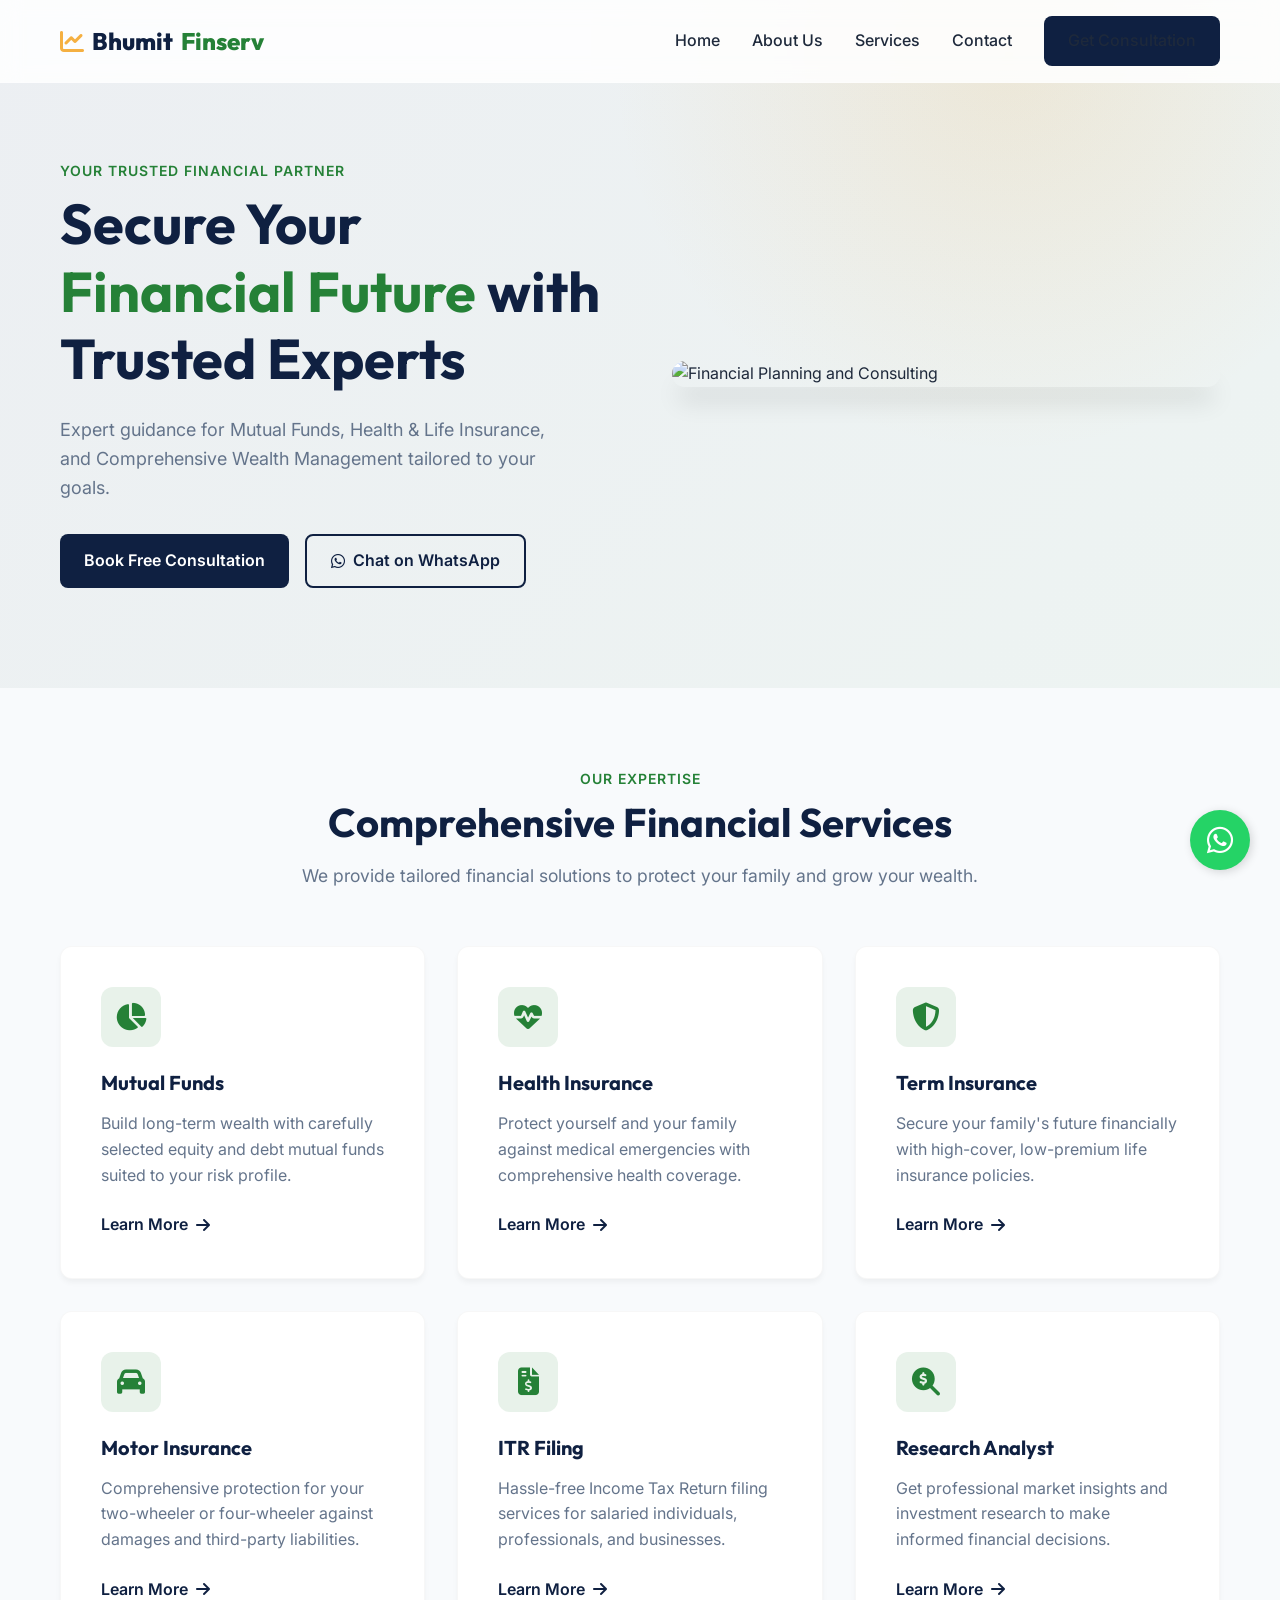
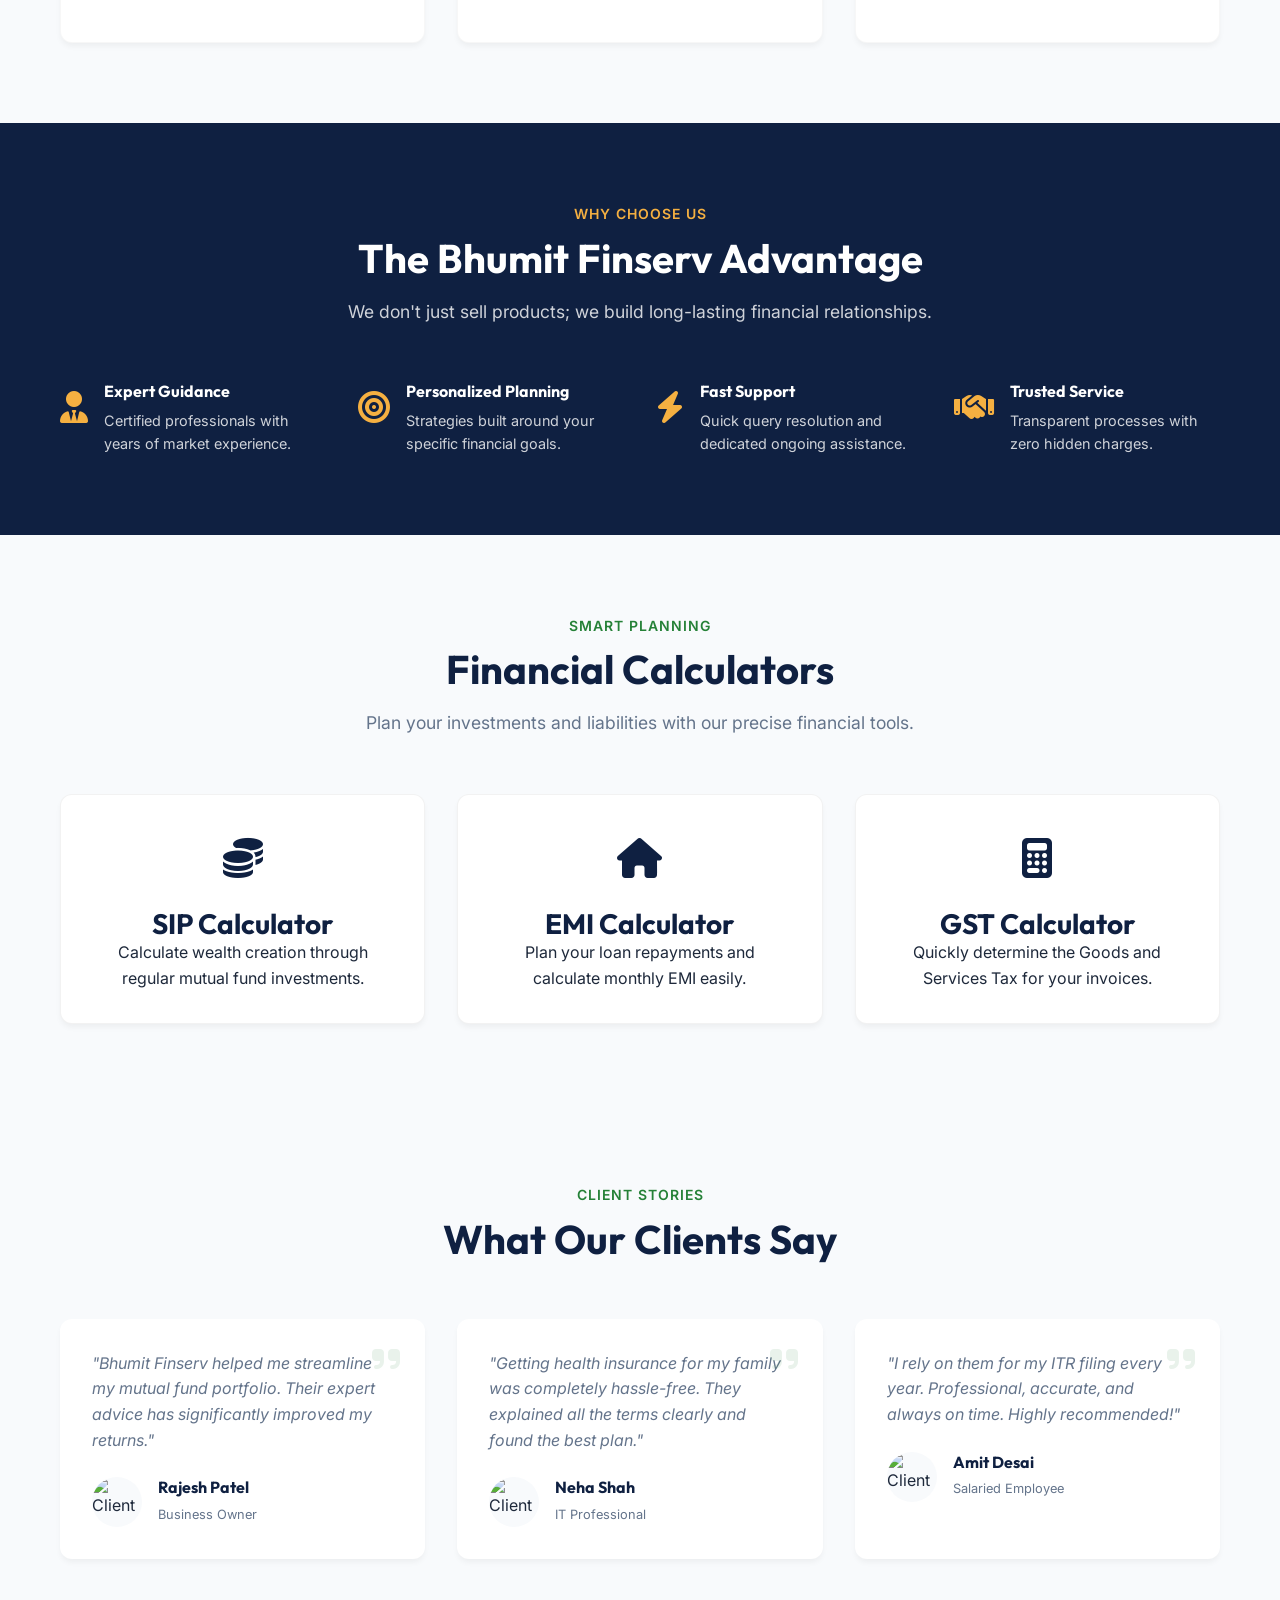
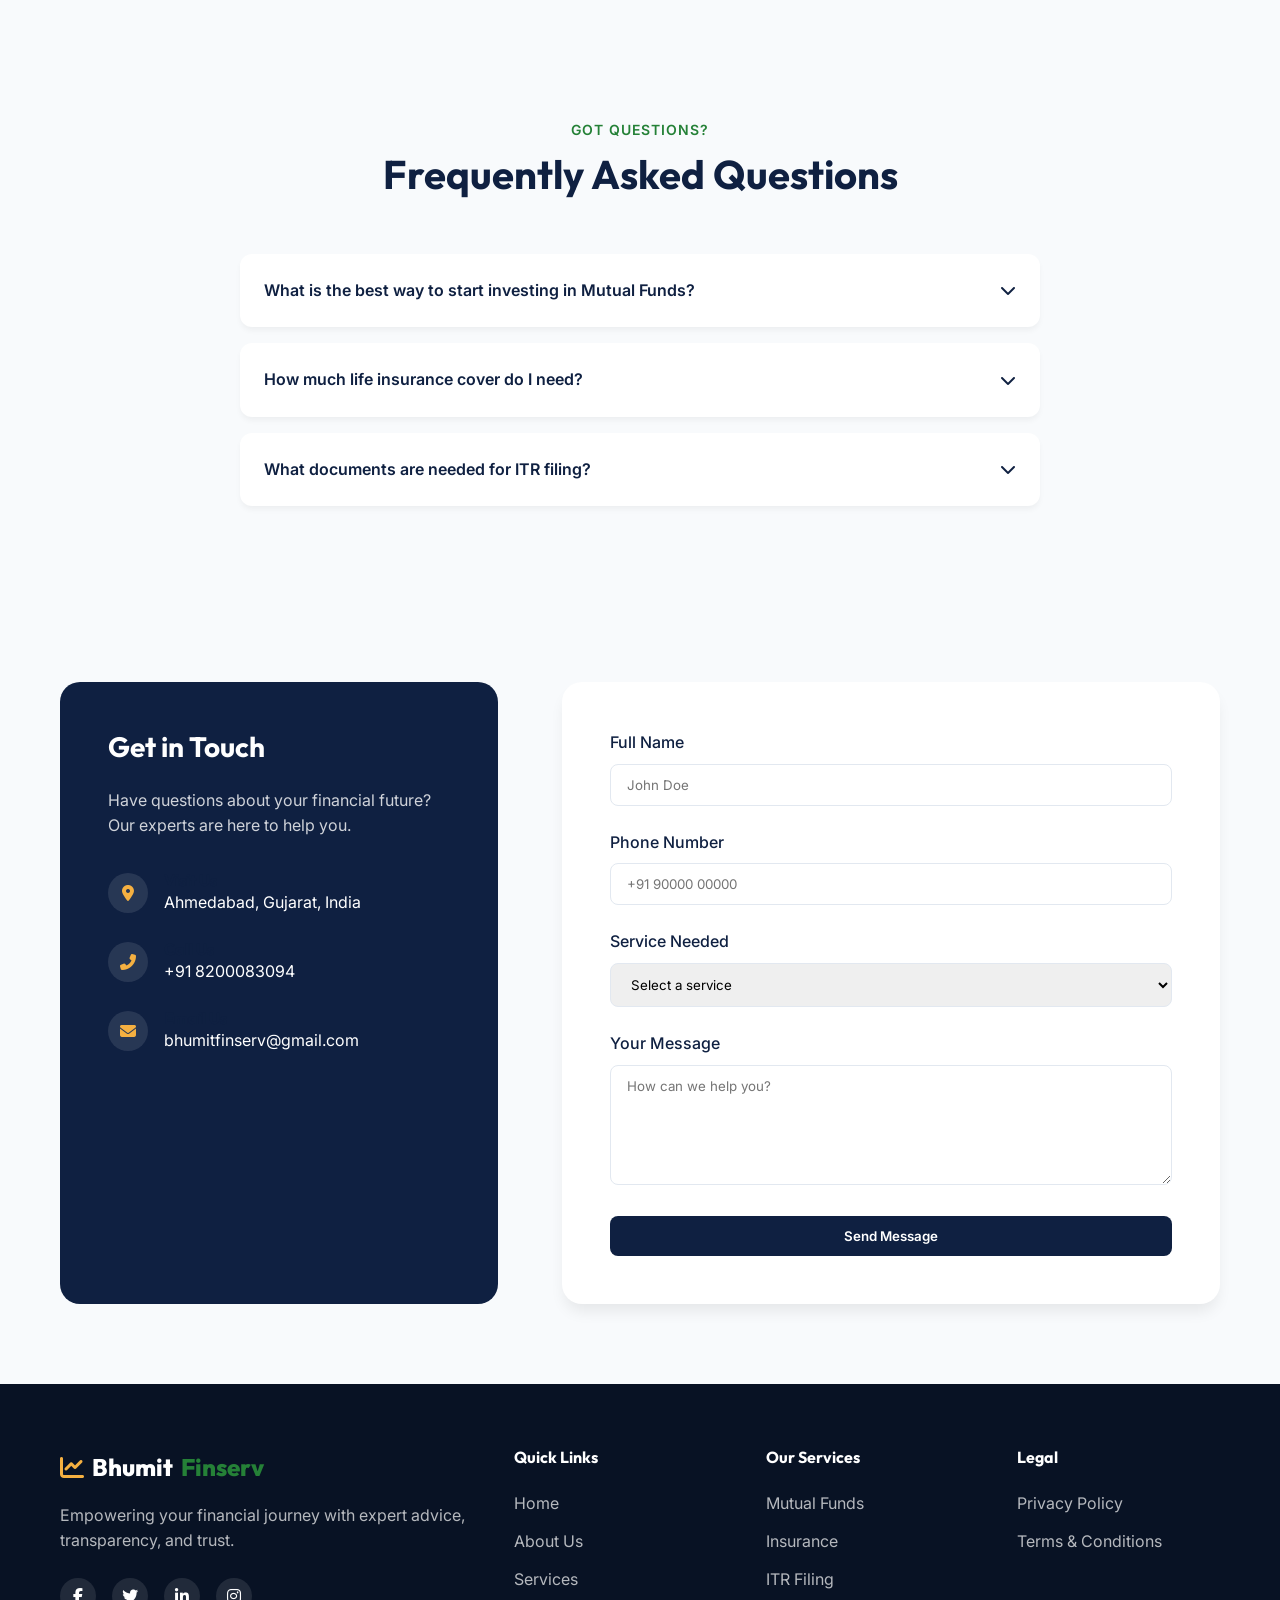
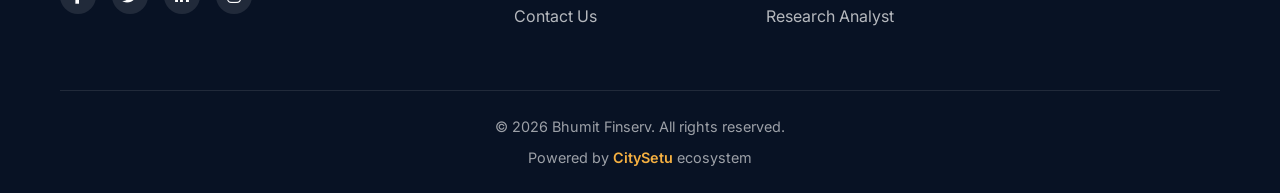
==== index.html @ f6f457c7 "Initial commit for Bhumit Finserv frontend" ====
<!DOCTYPE html>
<html lang="en">
<head>
    <meta charset="UTF-8">
    <meta name="viewport" content="width=device-width, initial-scale=1.0">
    <title>Bhumit Finserv | Trusted Financial Planning & Insurance Services</title>
    <meta name="description" content="Bhumit Finserv offers expert financial services including Mutual Funds, Health Insurance, Term Insurance, and ITR filing in Ahmedabad. Secure your financial future today.">
    <meta name="keywords" content="Mutual Funds, Health Insurance, Term Insurance, Motor Insurance, ITR Filing, Research Analyst, Financial Advisor Ahmedabad">
    
    <!-- Open Graph Tags -->
    <meta property="og:title" content="Bhumit Finserv | Secure Your Financial Future">
    <meta property="og:description" content="Expert financial planning, mutual funds, insurance, and ITR filing services tailored to your needs.">
    <meta property="og:type" content="website">
    <meta property="og:url" content="https://bhumitfinserv.citysetu.in/">
    
    <!-- Canonical Tag -->
    <link rel="canonical" href="https://bhumitfinserv.citysetu.in/">

    <!-- Google Fonts -->
    <link rel="preconnect" href="https://fonts.googleapis.com">
    <link rel="preconnect" href="https://fonts.gstatic.com" crossorigin>
    <link href="https://fonts.googleapis.com/css2?family=Inter:wght@300;400;500;600;700&family=Outfit:wght@500;600;700;800&display=swap" rel="stylesheet">
    
    <!-- Font Awesome -->
    <link rel="stylesheet" href="https://cdnjs.cloudflare.com/ajax/libs/font-awesome/6.4.0/css/all.min.css">
    
    <!-- Custom CSS -->
    <link rel="stylesheet" href="css/style.css">

    <!-- Schema Markup -->
    <script type="application/ld+json">
    {
      "@context": "https://schema.org",
      "@type": "FinancialService",
      "name": "Bhumit Finserv",
      "image": "https://bhumitfinserv.citysetu.in/images/logo.png",
      "url": "https://bhumitfinserv.citysetu.in",
      "telephone": "+918200083094",
      "address": {
        "@type": "PostalAddress",
        "addressLocality": "Ahmedabad",
        "addressRegion": "Gujarat",
        "addressCountry": "IN"
      },
      "sameAs": [
        "https://citysetu.in"
      ]
    }
    </script>
</head>
<body>

    <!-- Navbar -->
    <nav class="navbar">
        <div class="container">
            <a href="index.html" class="logo-text">
                <i class="fas fa-chart-line" style="color: var(--accent-gold);"></i>
                Bhumit<span>Finserv</span>
            </a>
            <ul class="nav-links">
                <li><a href="index.html">Home</a></li>
                <li><a href="pages/about.html">About Us</a></li>
                <li><a href="pages/services.html">Services</a></li>
                <li><a href="pages/contact.html">Contact</a></li>
                <li><a href="#contact" class="btn btn-primary">Get Consultation</a></li>
            </ul>
            <button class="mobile-menu-btn" aria-label="Toggle menu">
                <i class="fas fa-bars"></i>
            </button>
        </div>
    </nav>

    <!-- Hero Section -->
    <section class="hero">
        <div class="container hero-content">
            <div class="hero-text fade-in-up">
                <span class="section-subtitle">Your Trusted Financial Partner</span>
                <h1>Secure Your <span>Financial Future</span> with Trusted Experts</h1>
                <p>Expert guidance for Mutual Funds, Health & Life Insurance, and Comprehensive Wealth Management tailored to your goals.</p>
                <div class="hero-btns">
                    <a href="#contact" class="btn btn-primary">Book Free Consultation</a>
                    <a href="https://wa.me/918200083094" class="btn btn-outline" target="_blank">
                        <i class="fab fa-whatsapp mr-2" style="margin-right: 8px;"></i> Chat on WhatsApp
                    </a>
                </div>
            </div>
            <div class="hero-image fade-in-up" style="transition-delay: 0.2s;">
                <!-- Placeholder for Hero Image, you can replace with actual generated graphic -->
                <img src="https://images.unsplash.com/photo-1556761175-5973dc0f32e7?ixlib=rb-4.0.3&auto=format&fit=crop&w=1632&q=80" alt="Financial Planning and Consulting" loading="lazy">
            </div>
        </div>
    </section>

    <!-- Services Section -->
    <section id="services" class="bg-light">
        <div class="container">
            <div class="section-header fade-in-up">
                <span class="section-subtitle">Our Expertise</span>
                <h2>Comprehensive Financial Services</h2>
                <p>We provide tailored financial solutions to protect your family and grow your wealth.</p>
            </div>
            <div class="grid">
                <!-- Mutual Funds -->
                <div class="service-card fade-in-up">
                    <div class="service-icon"><i class="fas fa-chart-pie"></i></div>
                    <h3>Mutual Funds</h3>
                    <p>Build long-term wealth with carefully selected equity and debt mutual funds suited to your risk profile.</p>
                    <a href="pages/mutual-funds.html" class="service-link">Learn More <i class="fas fa-arrow-right"></i></a>
                </div>
                <!-- Health Insurance -->
                <div class="service-card fade-in-up" style="transition-delay: 0.1s;">
                    <div class="service-icon"><i class="fas fa-heartbeat"></i></div>
                    <h3>Health Insurance</h3>
                    <p>Protect yourself and your family against medical emergencies with comprehensive health coverage.</p>
                    <a href="pages/insurance.html" class="service-link">Learn More <i class="fas fa-arrow-right"></i></a>
                </div>
                <!-- Term Insurance -->
                <div class="service-card fade-in-up" style="transition-delay: 0.2s;">
                    <div class="service-icon"><i class="fas fa-shield-alt"></i></div>
                    <h3>Term Insurance</h3>
                    <p>Secure your family's future financially with high-cover, low-premium life insurance policies.</p>
                    <a href="pages/insurance.html" class="service-link">Learn More <i class="fas fa-arrow-right"></i></a>
                </div>
                <!-- Motor Insurance -->
                <div class="service-card fade-in-up">
                    <div class="service-icon"><i class="fas fa-car"></i></div>
                    <h3>Motor Insurance</h3>
                    <p>Comprehensive protection for your two-wheeler or four-wheeler against damages and third-party liabilities.</p>
                    <a href="pages/insurance.html" class="service-link">Learn More <i class="fas fa-arrow-right"></i></a>
                </div>
                <!-- ITR Filing -->
                <div class="service-card fade-in-up" style="transition-delay: 0.1s;">
                    <div class="service-icon"><i class="fas fa-file-invoice-dollar"></i></div>
                    <h3>ITR Filing</h3>
                    <p>Hassle-free Income Tax Return filing services for salaried individuals, professionals, and businesses.</p>
                    <a href="pages/itr-filing.html" class="service-link">Learn More <i class="fas fa-arrow-right"></i></a>
                </div>
                <!-- Research Analyst -->
                <div class="service-card fade-in-up" style="transition-delay: 0.2s;">
                    <div class="service-icon"><i class="fas fa-search-dollar"></i></div>
                    <h3>Research Analyst</h3>
                    <p>Get professional market insights and investment research to make informed financial decisions.</p>
                    <a href="pages/research-analyst.html" class="service-link">Learn More <i class="fas fa-arrow-right"></i></a>
                </div>
            </div>
        </div>
    </section>

    <!-- Why Choose Us -->
    <section class="features-section">
        <div class="container">
            <div class="section-header fade-in-up text-center">
                <span class="section-subtitle">Why Choose Us</span>
                <h2>The Bhumit Finserv Advantage</h2>
                <p>We don't just sell products; we build long-lasting financial relationships.</p>
            </div>
            <div class="feature-grid mt-4">
                <div class="feature-item fade-in-up">
                    <div class="feature-icon"><i class="fas fa-user-tie"></i></div>
                    <div class="feature-text">
                        <h4>Expert Guidance</h4>
                        <p>Certified professionals with years of market experience.</p>
                    </div>
                </div>
                <div class="feature-item fade-in-up" style="transition-delay: 0.1s;">
                    <div class="feature-icon"><i class="fas fa-bullseye"></i></div>
                    <div class="feature-text">
                        <h4>Personalized Planning</h4>
                        <p>Strategies built around your specific financial goals.</p>
                    </div>
                </div>
                <div class="feature-item fade-in-up" style="transition-delay: 0.2s;">
                    <div class="feature-icon"><i class="fas fa-bolt"></i></div>
                    <div class="feature-text">
                        <h4>Fast Support</h4>
                        <p>Quick query resolution and dedicated ongoing assistance.</p>
                    </div>
                </div>
                <div class="feature-item fade-in-up" style="transition-delay: 0.3s;">
                    <div class="feature-icon"><i class="fas fa-handshake"></i></div>
                    <div class="feature-text">
                        <h4>Trusted Service</h4>
                        <p>Transparent processes with zero hidden charges.</p>
                    </div>
                </div>
            </div>
        </div>
    </section>

    <!-- Financial Tools -->
    <section id="tools">
        <div class="container">
            <div class="section-header fade-in-up">
                <span class="section-subtitle">Smart Planning</span>
                <h2>Financial Calculators</h2>
                <p>Plan your investments and liabilities with our precise financial tools.</p>
            </div>
            <div class="grid">
                <a href="https://citysetu.in/sip-calculator.html" target="_blank" class="tools-card fade-in-up">
                    <div class="tools-icon"><i class="fas fa-coins"></i></div>
                    <h3>SIP Calculator</h3>
                    <p class="text-muted">Calculate wealth creation through regular mutual fund investments.</p>
                </a>
                <a href="https://citysetu.in/emi-calculator.html" target="_blank" class="tools-card fade-in-up" style="transition-delay: 0.1s;">
                    <div class="tools-icon"><i class="fas fa-home"></i></div>
                    <h3>EMI Calculator</h3>
                    <p class="text-muted">Plan your loan repayments and calculate monthly EMI easily.</p>
                </a>
                <a href="https://citysetu.in/gst-calculator.html" target="_blank" class="tools-card fade-in-up" style="transition-delay: 0.2s;">
                    <div class="tools-icon"><i class="fas fa-calculator"></i></div>
                    <h3>GST Calculator</h3>
                    <p class="text-muted">Quickly determine the Goods and Services Tax for your invoices.</p>
                </a>
            </div>
        </div>
    </section>

    <!-- Testimonials -->
    <section class="bg-light">
        <div class="container">
            <div class="section-header fade-in-up">
                <span class="section-subtitle">Client Stories</span>
                <h2>What Our Clients Say</h2>
            </div>
            <div class="grid">
                <div class="testimonial-card fade-in-up">
                    <i class="fas fa-quote-right quote-icon"></i>
                    <p class="testimonial-text">"Bhumit Finserv helped me streamline my mutual fund portfolio. Their expert advice has significantly improved my returns."</p>
                    <div class="client-info">
                        <img src="https://ui-avatars.com/api/?name=Rajesh+Patel&background=0A2540&color=fff" alt="Client" class="client-img">
                        <div class="client-name">
                            <h4>Rajesh Patel</h4>
                            <span>Business Owner</span>
                        </div>
                    </div>
                </div>
                <div class="testimonial-card fade-in-up" style="transition-delay: 0.1s;">
                    <i class="fas fa-quote-right quote-icon"></i>
                    <p class="testimonial-text">"Getting health insurance for my family was completely hassle-free. They explained all the terms clearly and found the best plan."</p>
                    <div class="client-info">
                        <img src="https://ui-avatars.com/api/?name=Neha+Shah&background=2E8540&color=fff" alt="Client" class="client-img">
                        <div class="client-name">
                            <h4>Neha Shah</h4>
                            <span>IT Professional</span>
                        </div>
                    </div>
                </div>
                <div class="testimonial-card fade-in-up" style="transition-delay: 0.2s;">
                    <i class="fas fa-quote-right quote-icon"></i>
                    <p class="testimonial-text">"I rely on them for my ITR filing every year. Professional, accurate, and always on time. Highly recommended!"</p>
                    <div class="client-info">
                        <img src="https://ui-avatars.com/api/?name=Amit+Desai&background=F6AD55&color=fff" alt="Client" class="client-img">
                        <div class="client-name">
                            <h4>Amit Desai</h4>
                            <span>Salaried Employee</span>
                        </div>
                    </div>
                </div>
            </div>
        </div>
    </section>

    <!-- FAQ Section -->
    <section>
        <div class="container">
            <div class="section-header fade-in-up">
                <span class="section-subtitle">Got Questions?</span>
                <h2>Frequently Asked Questions</h2>
            </div>
            <div class="faq-container">
                <div class="faq-item fade-in-up">
                    <div class="faq-question">
                        What is the best way to start investing in Mutual Funds?
                        <i class="fas fa-chevron-down"></i>
                    </div>
                    <div class="faq-answer">
                        <p>The best way to start is through a Systematic Investment Plan (SIP). It allows you to invest small amounts regularly, building wealth over time while benefiting from rupee cost averaging.</p>
                    </div>
                </div>
                <div class="faq-item fade-in-up" style="transition-delay: 0.1s;">
                    <div class="faq-question">
                        How much life insurance cover do I need?
                        <i class="fas fa-chevron-down"></i>
                    </div>
                    <div class="faq-answer">
                        <p>A general rule of thumb is to have a term insurance cover that is 10 to 15 times your annual income, plus any outstanding debts or future major expenses like children's education.</p>
                    </div>
                </div>
                <div class="faq-item fade-in-up" style="transition-delay: 0.2s;">
                    <div class="faq-question">
                        What documents are needed for ITR filing?
                        <i class="fas fa-chevron-down"></i>
                    </div>
                    <div class="faq-answer">
                        <p>Typically, you need your PAN card, Aadhaar card, Form 16 (for salaried), bank statements, and investment proofs (for deductions under 80C, 80D, etc.).</p>
                    </div>
                </div>
            </div>
        </div>
    </section>

    <!-- Contact Form -->
    <section id="contact" class="bg-light">
        <div class="container">
            <div class="contact-grid">
                <div class="contact-info fade-in-up">
                    <h3>Get in Touch</h3>
                    <p>Have questions about your financial future? Our experts are here to help you.</p>
                    
                    <div class="info-item">
                        <div class="info-icon"><i class="fas fa-map-marker-alt"></i></div>
                        <div>
                            <h4>Visit Us</h4>
                            <span>Ahmedabad, Gujarat, India</span>
                        </div>
                    </div>
                    <div class="info-item">
                        <div class="info-icon"><i class="fas fa-phone-alt"></i></div>
                        <div>
                            <h4>Call Us</h4>
                            <span>+91 8200083094</span>
                        </div>
                    </div>
                    <div class="info-item">
                        <div class="info-icon"><i class="fas fa-envelope"></i></div>
                        <div>
                            <h4>Email Us</h4>
                            <span>bhumitfinserv@gmail.com</span>
                        </div>
                    </div>
                </div>
                <div class="contact-form fade-in-up" style="transition-delay: 0.2s;">
                    <form id="contactForm">
                        <div class="form-group">
                            <label for="name">Full Name</label>
                            <input type="text" id="name" class="form-control" required placeholder="John Doe">
                        </div>
                        <div class="form-group">
                            <label for="phone">Phone Number</label>
                            <input type="tel" id="phone" class="form-control" required placeholder="+91 90000 00000">
                        </div>
                        <div class="form-group">
                            <label for="service">Service Needed</label>
                            <select id="service" class="form-control" required>
                                <option value="" disabled selected>Select a service</option>
                                <option value="Mutual Funds">Mutual Funds</option>
                                <option value="Health Insurance">Health Insurance</option>
                                <option value="Term Insurance">Term Insurance</option>
                                <option value="ITR Filing">ITR Filing</option>
                                <option value="Other">Other</option>
                            </select>
                        </div>
                        <div class="form-group">
                            <label for="message">Your Message</label>
                            <textarea id="message" class="form-control" required placeholder="How can we help you?"></textarea>
                        </div>
                        <button type="submit" class="btn btn-primary" style="width: 100%;">Send Message</button>
                    </form>
                </div>
            </div>
        </div>
    </section>

    <!-- Footer -->
    <footer>
        <div class="container">
            <div class="footer-grid">
                <div class="footer-about">
                    <a href="index.html" class="logo-text" style="color: var(--bg-white);">
                        <i class="fas fa-chart-line" style="color: var(--accent-gold);"></i>
                        Bhumit<span>Finserv</span>
                    </a>
                    <p>Empowering your financial journey with expert advice, transparency, and trust.</p>
                    <div class="footer-social">
                        <a href="#"><i class="fab fa-facebook-f"></i></a>
                        <a href="#"><i class="fab fa-twitter"></i></a>
                        <a href="#"><i class="fab fa-linkedin-in"></i></a>
                        <a href="#"><i class="fab fa-instagram"></i></a>
                    </div>
                </div>
                <div class="footer-links">
                    <h4>Quick Links</h4>
                    <ul>
                        <li><a href="index.html">Home</a></li>
                        <li><a href="pages/about.html">About Us</a></li>
                        <li><a href="pages/services.html">Services</a></li>
                        <li><a href="pages/contact.html">Contact Us</a></li>
                    </ul>
                </div>
                <div class="footer-links">
                    <h4>Our Services</h4>
                    <ul>
                        <li><a href="pages/mutual-funds.html">Mutual Funds</a></li>
                        <li><a href="pages/insurance.html">Insurance</a></li>
                        <li><a href="pages/itr-filing.html">ITR Filing</a></li>
                        <li><a href="pages/research-analyst.html">Research Analyst</a></li>
                    </ul>
                </div>
                <div class="footer-links">
                    <h4>Legal</h4>
                    <ul>
                        <li><a href="pages/privacy-policy.html">Privacy Policy</a></li>
                        <li><a href="pages/terms-conditions.html">Terms & Conditions</a></li>
                    </ul>
                </div>
            </div>
            <div class="footer-bottom">
                <p>&copy; 2026 Bhumit Finserv. All rights reserved.</p>
                <p>Powered by <a href="https://citysetu.in" target="_blank" class="powered-by">CitySetu</a> ecosystem</p>
            </div>
        </div>
    </footer>

    <!-- WhatsApp Floating Button -->
    <a href="https://wa.me/918200083094" class="whatsapp-float" target="_blank" aria-label="Chat on WhatsApp">
        <i class="fab fa-whatsapp"></i>
    </a>

    <!-- Main JS -->
    <script src="js/main.js"></script>
</body>
</html>
---- css/style.css ----
:root {
  --primary-blue: #0f2041; /* Dark Blue */
  --secondary-blue: #1a365d;
  --accent-green: #258137; /* Green */
  --accent-green-hover: #1e6b2c;
  --accent-gold: #f5b041; /* Yellow/Gold */
  --accent-gold-hover: #d49839;
  --text-dark: #1e293b;
  --text-muted: #64748b;
  --bg-light: #f8fafc;
  --bg-white: #ffffff;
  --glass-bg: rgba(255, 255, 255, 0.85);
  --glass-border: rgba(255, 255, 255, 0.18);
  --shadow-sm: 0 4px 6px -1px rgba(0, 0, 0, 0.05);
  --shadow-md: 0 10px 15px -3px rgba(0, 0, 0, 0.08);
  --shadow-lg: 0 20px 25px -5px rgba(0, 0, 0, 0.1);
  --border-radius: 12px;
  --border-radius-lg: 20px;
  --transition: all 0.3s cubic-bezier(0.4, 0, 0.2, 1);
  --container-width: 1200px;
}

* {
  margin: 0;
  padding: 0;
  box-sizing: border-box;
}

body {
  font-family: 'Inter', sans-serif;
  color: var(--text-dark);
  background-color: var(--bg-light);
  line-height: 1.6;
  overflow-x: hidden;
}

a {
  text-decoration: none;
  color: inherit;
}

ul {
  list-style: none;
}

.container {
  max-width: var(--container-width);
  margin: 0 auto;
  padding: 0 20px;
}

/* Typography */
h1, h2, h3, h4, h5, h6 {
  font-family: 'Outfit', sans-serif;
  font-weight: 700;
  line-height: 1.2;
  color: var(--primary-blue);
}

h1 { font-size: 3.5rem; }
h2 { font-size: 2.5rem; margin-bottom: 1rem; }
h3 { font-size: 1.75rem; }

.section-subtitle {
  color: var(--accent-green);
  font-weight: 600;
  text-transform: uppercase;
  letter-spacing: 1px;
  font-size: 0.875rem;
  margin-bottom: 0.5rem;
  display: block;
}

.text-center { text-align: center; }
.mb-1 { margin-bottom: 1rem; }
.mb-2 { margin-bottom: 2rem; }
.mb-3 { margin-bottom: 3rem; }
.mb-4 { margin-bottom: 4rem; }

/* Buttons */
.btn {
  display: inline-flex;
  align-items: center;
  justify-content: center;
  padding: 0.75rem 1.5rem;
  border-radius: 8px;
  font-weight: 600;
  transition: var(--transition);
  cursor: pointer;
  border: none;
  font-family: 'Inter', sans-serif;
}

.btn-primary {
  background-color: var(--primary-blue);
  color: var(--bg-white);
}

.btn-primary:hover {
  background-color: var(--secondary-blue);
  transform: translateY(-2px);
  box-shadow: var(--shadow-md);
}

.btn-accent {
  background-color: var(--accent-gold);
  color: var(--text-dark);
}

.btn-accent:hover {
  background-color: var(--accent-gold-hover);
  transform: translateY(-2px);
  box-shadow: var(--shadow-md);
}

.btn-green {
  background-color: var(--accent-green);
  color: var(--bg-white);
}

.btn-green:hover {
  background-color: var(--accent-green-hover);
  transform: translateY(-2px);
  box-shadow: var(--shadow-md);
}

.btn-outline {
  background-color: transparent;
  border: 2px solid var(--primary-blue);
  color: var(--primary-blue);
}

.btn-outline:hover {
  background-color: var(--primary-blue);
  color: var(--bg-white);
}

/* Navbar */
.navbar {
  position: fixed;
  top: 0;
  left: 0;
  width: 100%;
  z-index: 1000;
  background: var(--glass-bg);
  backdrop-filter: blur(10px);
  -webkit-backdrop-filter: blur(10px);
  border-bottom: 1px solid var(--glass-border);
  transition: var(--transition);
  padding: 1rem 0;
}

.navbar.scrolled {
  padding: 0.75rem 0;
  box-shadow: var(--shadow-sm);
}

.navbar .container {
  display: flex;
  justify-content: space-between;
  align-items: center;
}

.logo-text {
  font-family: 'Outfit', sans-serif;
  font-size: 1.5rem;
  font-weight: 800;
  color: var(--primary-blue);
  display: flex;
  align-items: center;
  gap: 0.5rem;
}

.logo-text span {
  color: var(--accent-green);
}

.nav-links {
  display: flex;
  gap: 2rem;
  align-items: center;
}

.nav-links a {
  font-weight: 500;
  color: var(--text-dark);
  transition: var(--transition);
  position: relative;
}

.nav-links a:hover {
  color: var(--accent-green);
}

.nav-links a::after {
  content: '';
  position: absolute;
  bottom: -4px;
  left: 0;
  width: 0;
  height: 2px;
  background-color: var(--accent-green);
  transition: var(--transition);
}

.nav-links a:hover::after {
  width: 100%;
}

.mobile-menu-btn {
  display: none;
  background: none;
  border: none;
  font-size: 1.5rem;
  cursor: pointer;
  color: var(--primary-blue);
}

/* Hero Section */
.hero {
  padding: 160px 0 100px;
  background: linear-gradient(135deg, rgba(15, 32, 65, 0.05) 0%, rgba(37, 129, 55, 0.05) 100%);
  position: relative;
  overflow: hidden;
}

.hero::before {
  content: '';
  position: absolute;
  top: -50%;
  right: -10%;
  width: 800px;
  height: 800px;
  background: radial-gradient(circle, rgba(245, 176, 65, 0.15) 0%, rgba(255,255,255,0) 70%);
  border-radius: 50%;
  z-index: -1;
}

.hero-content {
  display: flex;
  align-items: center;
  gap: 4rem;
}

.hero-text {
  flex: 1;
}

.hero-text h1 {
  margin-bottom: 1.5rem;
  color: var(--primary-blue);
}

.hero-text h1 span {
  color: var(--accent-green);
}

.hero-text p {
  font-size: 1.125rem;
  color: var(--text-muted);
  margin-bottom: 2rem;
  max-width: 500px;
}

.hero-btns {
  display: flex;
  gap: 1rem;
}

.hero-image {
  flex: 1;
  position: relative;
}

.hero-image img {
  width: 100%;
  max-width: 600px;
  border-radius: var(--border-radius-lg);
  box-shadow: var(--shadow-lg);
  display: block;
}

/* Sections */
section {
  padding: 5rem 0;
}

.section-header {
  text-align: center;
  max-width: 700px;
  margin: 0 auto 3.5rem;
}

.section-header p {
  color: var(--text-muted);
  font-size: 1.1rem;
}

/* Cards Grid */
.grid {
  display: grid;
  grid-template-columns: repeat(auto-fit, minmax(300px, 1fr));
  gap: 2rem;
}

/* Service Cards */
.service-card {
  background: var(--bg-white);
  padding: 2.5rem;
  border-radius: var(--border-radius);
  box-shadow: var(--shadow-sm);
  transition: var(--transition);
  border: 1px solid rgba(0,0,0,0.03);
  position: relative;
  overflow: hidden;
  z-index: 1;
}

.service-card::before {
  content: '';
  position: absolute;
  top: 0;
  left: 0;
  width: 100%;
  height: 4px;
  background: linear-gradient(90deg, var(--primary-blue), var(--accent-green));
  transform: scaleX(0);
  transform-origin: left;
  transition: transform 0.4s ease;
  z-index: -1;
}

.service-card:hover {
  transform: translateY(-5px);
  box-shadow: var(--shadow-md);
}

.service-card:hover::before {
  transform: scaleX(1);
}

.service-icon {
  width: 60px;
  height: 60px;
  background: rgba(37, 129, 55, 0.1);
  color: var(--accent-green);
  border-radius: 12px;
  display: flex;
  align-items: center;
  justify-content: center;
  font-size: 1.75rem;
  margin-bottom: 1.5rem;
  transition: var(--transition);
}

.service-card:hover .service-icon {
  background: var(--accent-green);
  color: var(--bg-white);
}

.service-card h3 {
  margin-bottom: 1rem;
  font-size: 1.25rem;
}

.service-card p {
  color: var(--text-muted);
  margin-bottom: 1.5rem;
}

.service-link {
  color: var(--primary-blue);
  font-weight: 600;
  display: inline-flex;
  align-items: center;
  gap: 0.5rem;
}

.service-link i {
  transition: transform 0.3s ease;
}

.service-link:hover i {
  transform: translateX(5px);
}

/* Features/Why Us */
.features-section {
  background-color: var(--primary-blue);
  color: var(--bg-white);
}

.features-section .section-subtitle {
  color: var(--accent-gold);
}

.features-section h2 {
  color: var(--bg-white);
}

.features-section p {
  color: rgba(255,255,255,0.8);
}

.feature-grid {
  display: grid;
  grid-template-columns: repeat(auto-fit, minmax(250px, 1fr));
  gap: 2rem;
}

.feature-item {
  display: flex;
  align-items: flex-start;
  gap: 1rem;
}

.feature-icon {
  font-size: 2rem;
  color: var(--accent-gold);
}

.feature-text h4 {
  color: var(--bg-white);
  margin-bottom: 0.5rem;
}

.feature-text p {
  font-size: 0.9rem;
  margin-bottom: 0;
}

/* Financial Tools */
.tools-card {
  background: var(--bg-white);
  padding: 2rem;
  border-radius: var(--border-radius);
  text-align: center;
  box-shadow: var(--shadow-sm);
  transition: var(--transition);
  border: 1px solid rgba(0,0,0,0.05);
  display: flex;
  flex-direction: column;
  align-items: center;
}

.tools-card:hover {
  box-shadow: var(--shadow-md);
  border-color: var(--accent-green);
}

.tools-icon {
  font-size: 2.5rem;
  color: var(--primary-blue);
  margin-bottom: 1rem;
}

/* Testimonials */
.testimonial-card {
  background: var(--bg-white);
  padding: 2rem;
  border-radius: var(--border-radius);
  box-shadow: var(--shadow-sm);
  position: relative;
}

.quote-icon {
  position: absolute;
  top: 1.5rem;
  right: 1.5rem;
  font-size: 2rem;
  color: rgba(37, 129, 55, 0.1);
}

.testimonial-text {
  font-style: italic;
  color: var(--text-muted);
  margin-bottom: 1.5rem;
}

.client-info {
  display: flex;
  align-items: center;
  gap: 1rem;
}

.client-img {
  width: 50px;
  height: 50px;
  border-radius: 50%;
  object-fit: cover;
  background: var(--bg-light);
}

.client-name h4 {
  font-size: 1rem;
  margin-bottom: 0.2rem;
}

.client-name span {
  font-size: 0.8rem;
  color: var(--text-muted);
}

/* FAQs */
.faq-container {
  max-width: 800px;
  margin: 0 auto;
}

.faq-item {
  background: var(--bg-white);
  border-radius: var(--border-radius);
  margin-bottom: 1rem;
  box-shadow: var(--shadow-sm);
  overflow: hidden;
}

.faq-question {
  padding: 1.5rem;
  display: flex;
  justify-content: space-between;
  align-items: center;
  cursor: pointer;
  font-weight: 600;
  color: var(--primary-blue);
}

.faq-question i {
  transition: transform 0.3s ease;
}

.faq-answer {
  padding: 0 1.5rem;
  max-height: 0;
  overflow: hidden;
  transition: all 0.3s ease;
  color: var(--text-muted);
}

.faq-item.active .faq-question i {
  transform: rotate(180deg);
}

.faq-item.active .faq-answer {
  padding: 0 1.5rem 1.5rem;
  max-height: 500px; /* arbitrary max-height for animation */
}

/* Contact Section */
.contact-grid {
  display: grid;
  grid-template-columns: 1fr 1.5fr;
  gap: 4rem;
}

.contact-info {
  background: var(--primary-blue);
  color: var(--bg-white);
  padding: 3rem;
  border-radius: var(--border-radius-lg);
}

.contact-info h3 {
  color: var(--bg-white);
  margin-bottom: 1.5rem;
}

.contact-info p {
  color: rgba(255,255,255,0.8);
  margin-bottom: 2rem;
}

.info-item {
  display: flex;
  align-items: center;
  gap: 1rem;
  margin-bottom: 1.5rem;
}

.info-icon {
  width: 40px;
  height: 40px;
  background: rgba(255,255,255,0.1);
  border-radius: 50%;
  display: flex;
  align-items: center;
  justify-content: center;
  color: var(--accent-gold);
}

.contact-form {
  background: var(--bg-white);
  padding: 3rem;
  border-radius: var(--border-radius-lg);
  box-shadow: var(--shadow-md);
}

.form-group {
  margin-bottom: 1.5rem;
}

.form-group label {
  display: block;
  margin-bottom: 0.5rem;
  font-weight: 500;
  color: var(--primary-blue);
}

.form-control {
  width: 100%;
  padding: 0.75rem 1rem;
  border: 1px solid #e2e8f0;
  border-radius: 8px;
  font-family: inherit;
  transition: var(--transition);
}

.form-control:focus {
  outline: none;
  border-color: var(--accent-green);
  box-shadow: 0 0 0 3px rgba(37, 129, 55, 0.1);
}

textarea.form-control {
  resize: vertical;
  min-height: 120px;
}

/* Footer */
footer {
  background-color: #081224; /* Darker Blue */
  color: var(--bg-white);
  padding: 4rem 0 0;
}

.footer-grid {
  display: grid;
  grid-template-columns: 2fr 1fr 1fr 1fr;
  gap: 3rem;
  margin-bottom: 3rem;
}

.footer-about p {
  color: rgba(255,255,255,0.7);
  margin-top: 1rem;
}

.footer-social {
  display: flex;
  gap: 1rem;
  margin-top: 1.5rem;
}

.footer-social a {
  width: 36px;
  height: 36px;
  background: rgba(255,255,255,0.1);
  border-radius: 50%;
  display: flex;
  align-items: center;
  justify-content: center;
  transition: var(--transition);
}

.footer-social a:hover {
  background: var(--accent-gold);
  color: var(--text-dark);
}

.footer-links h4 {
  color: var(--bg-white);
  margin-bottom: 1.5rem;
}

.footer-links ul li {
  margin-bottom: 0.75rem;
}

.footer-links ul li a {
  color: rgba(255,255,255,0.7);
  transition: var(--transition);
}

.footer-links ul li a:hover {
  color: var(--accent-green);
  padding-left: 5px;
}

.footer-bottom {
  text-align: center;
  padding: 1.5rem 0;
  border-top: 1px solid rgba(255,255,255,0.1);
  color: rgba(255,255,255,0.6);
  font-size: 0.9rem;
  display: flex;
  flex-direction: column;
  align-items: center;
  gap: 0.5rem;
}

.footer-bottom a {
  color: var(--accent-gold);
}

.powered-by {
  font-weight: 600;
}

/* Floating WhatsApp */
.whatsapp-float {
  position: fixed;
  bottom: 30px;
  right: 30px;
  width: 60px;
  height: 60px;
  background-color: #25d366;
  color: #FFF;
  border-radius: 50%;
  text-align: center;
  font-size: 30px;
  box-shadow: 2px 2px 10px rgba(0,0,0,0.15);
  z-index: 100;
  display: flex;
  align-items: center;
  justify-content: center;
  transition: var(--transition);
  animation: bounce 2s infinite;
}

.whatsapp-float:hover {
  transform: scale(1.1);
  background-color: #128C7E;
}

@keyframes bounce {
  0%, 20%, 50%, 80%, 100% { transform: translateY(0); }
  40% { transform: translateY(-10px); }
  60% { transform: translateY(-5px); }
}

/* Animations */
.fade-in-up {
  opacity: 0;
  transform: translateY(30px);
  transition: opacity 0.8s ease, transform 0.8s ease;
}

.fade-in-up.visible {
  opacity: 1;
  transform: translateY(0);
}

/* Responsive */
@media (max-width: 992px) {
  h1 { font-size: 2.5rem; }
  .hero-content { flex-direction: column; text-align: center; padding-top: 2rem;}
  .hero-text p { margin: 0 auto 2rem; }
  .hero-btns { justify-content: center; }
  .contact-grid { grid-template-columns: 1fr; }
  .footer-grid { grid-template-columns: 1fr 1fr; }
}

@media (max-width: 768px) {
  .nav-links {
    position: absolute;
    top: 100%;
    left: 0;
    width: 100%;
    background: var(--bg-white);
    flex-direction: column;
    padding: 2rem 0;
    box-shadow: var(--shadow-md);
    clip-path: polygon(0 0, 100% 0, 100% 0, 0 0);
    transition: all 0.4s ease;
  }
  
  .nav-links.active {
    clip-path: polygon(0 0, 100% 0, 100% 100%, 0% 100%);
  }

  .nav-links .btn {
    margin-top: 1rem;
  }

  .mobile-menu-btn { display: block; }
  
  .footer-grid { grid-template-columns: 1fr; }
  
  .hero { padding: 120px 0 60px; }
}
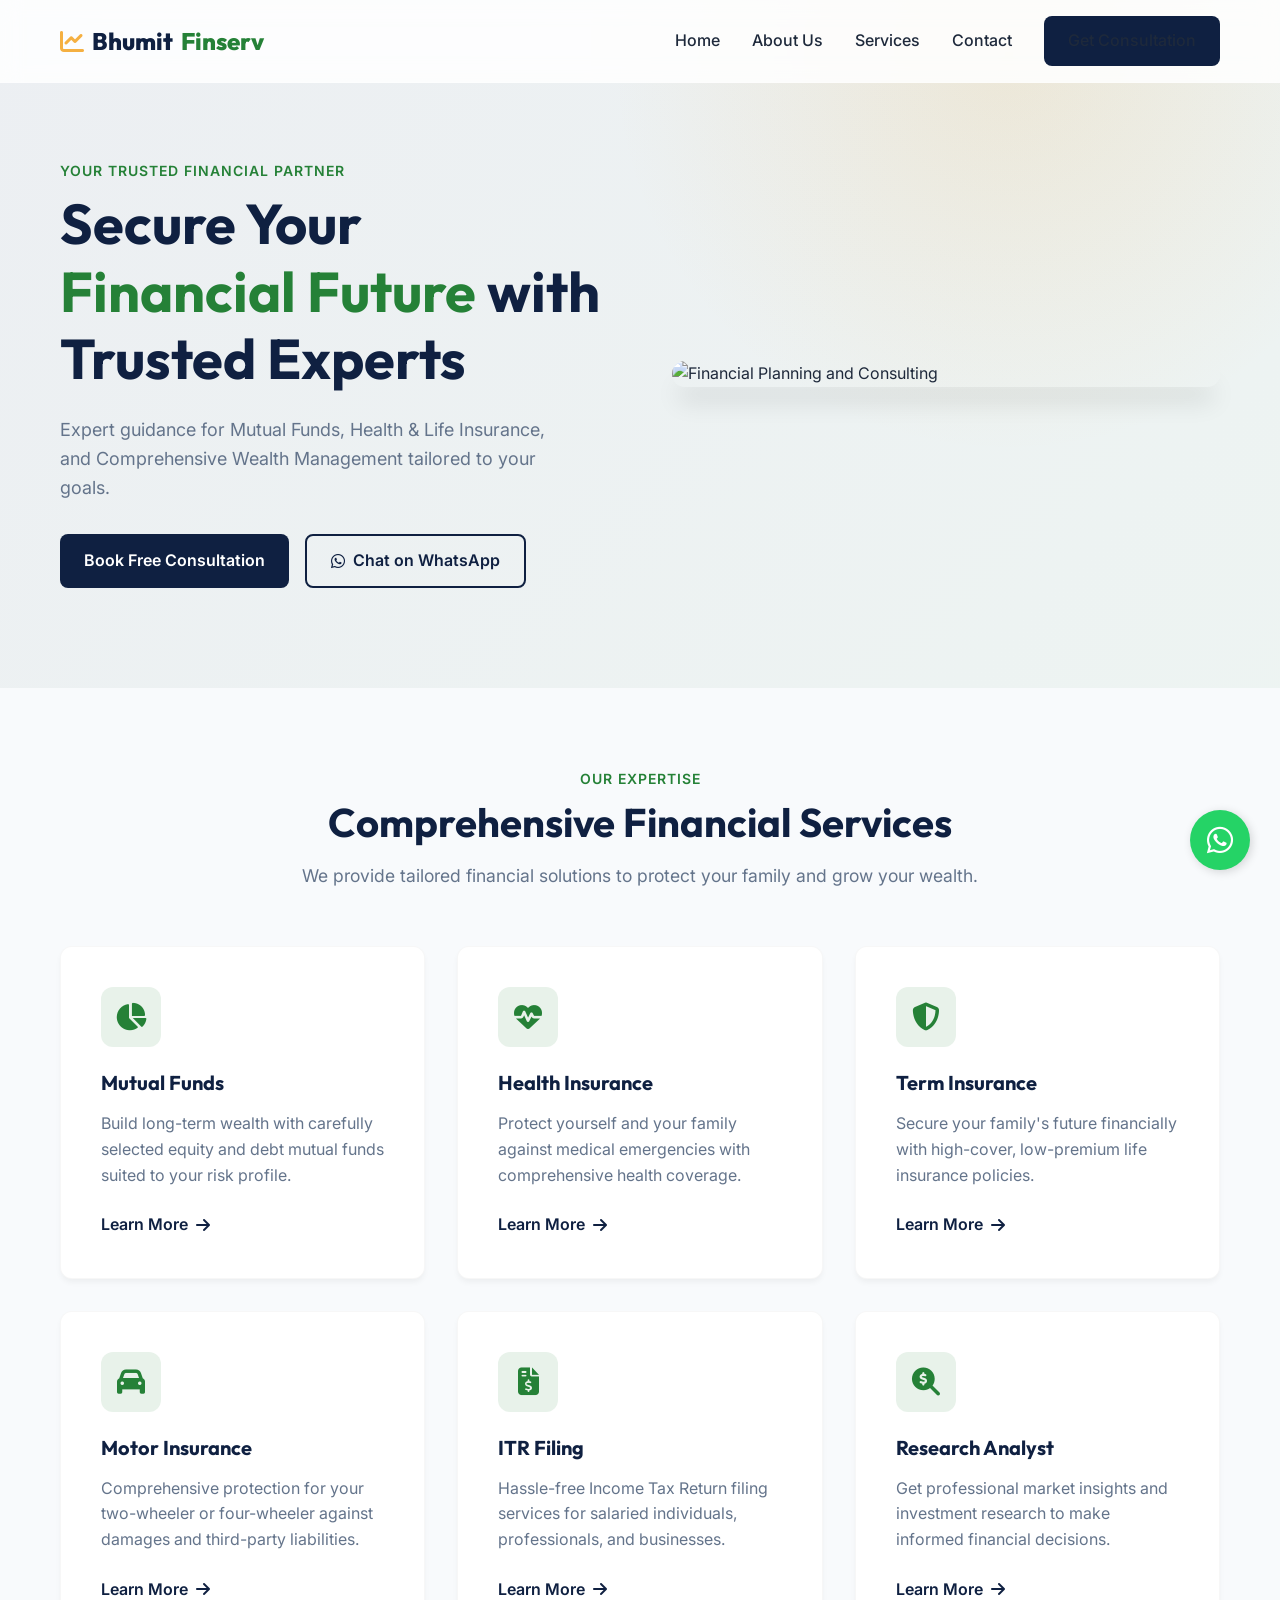
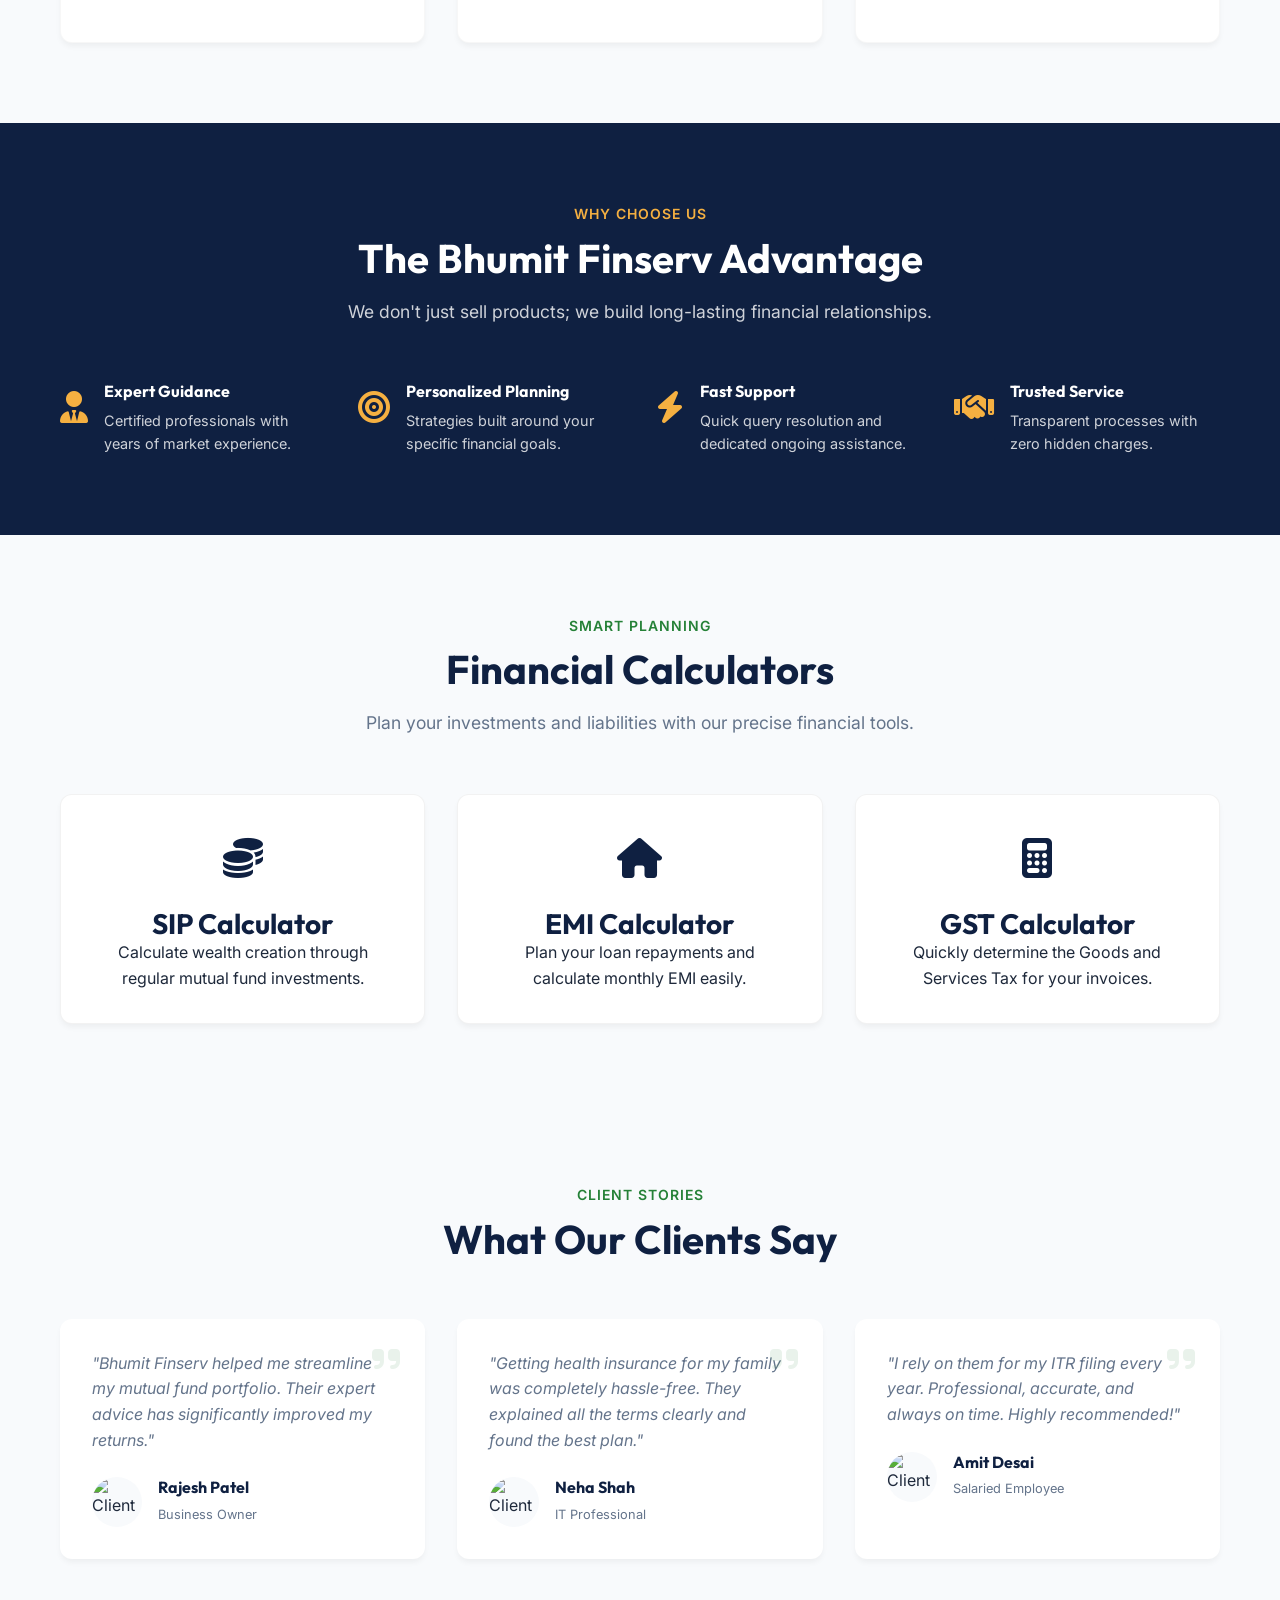
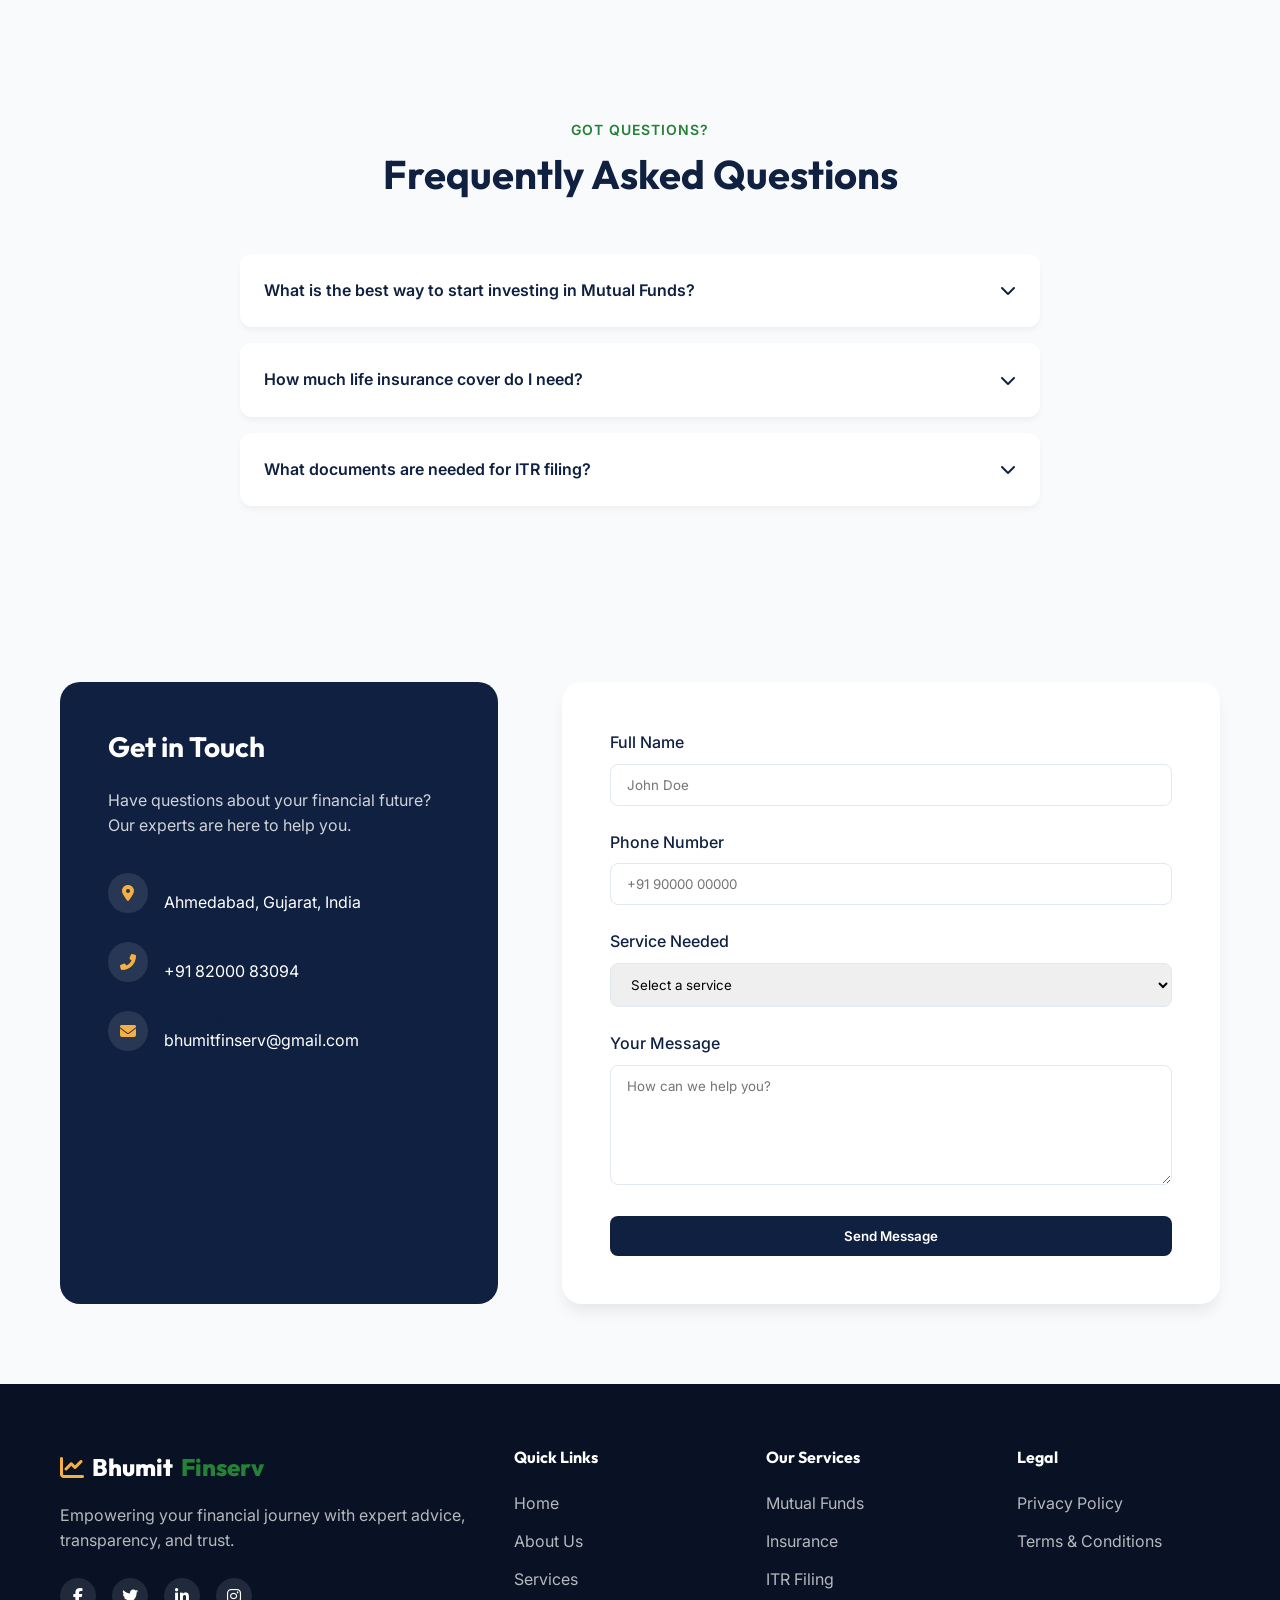
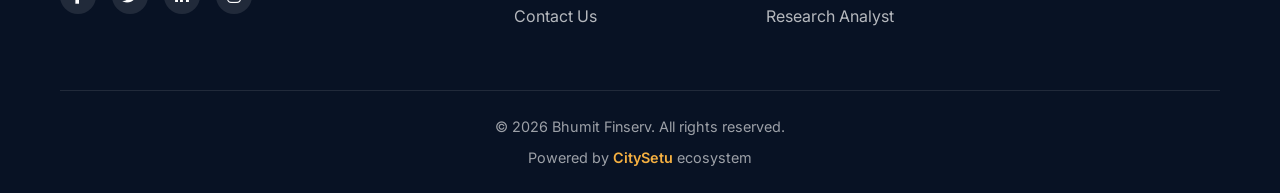
==== commit eebf736a: "Update contact information" ====
--- a/index.html
+++ b/index.html
@@ -318,7 +318,7 @@
                         <div class="info-icon"><i class="fas fa-phone-alt"></i></div>
                         <div>
                             <h4>Call Us</h4>
-                            <span>+91 8200083094</span>
+                            <span>+91 82000 83094</span>
                         </div>
                     </div>
                     <div class="info-item">
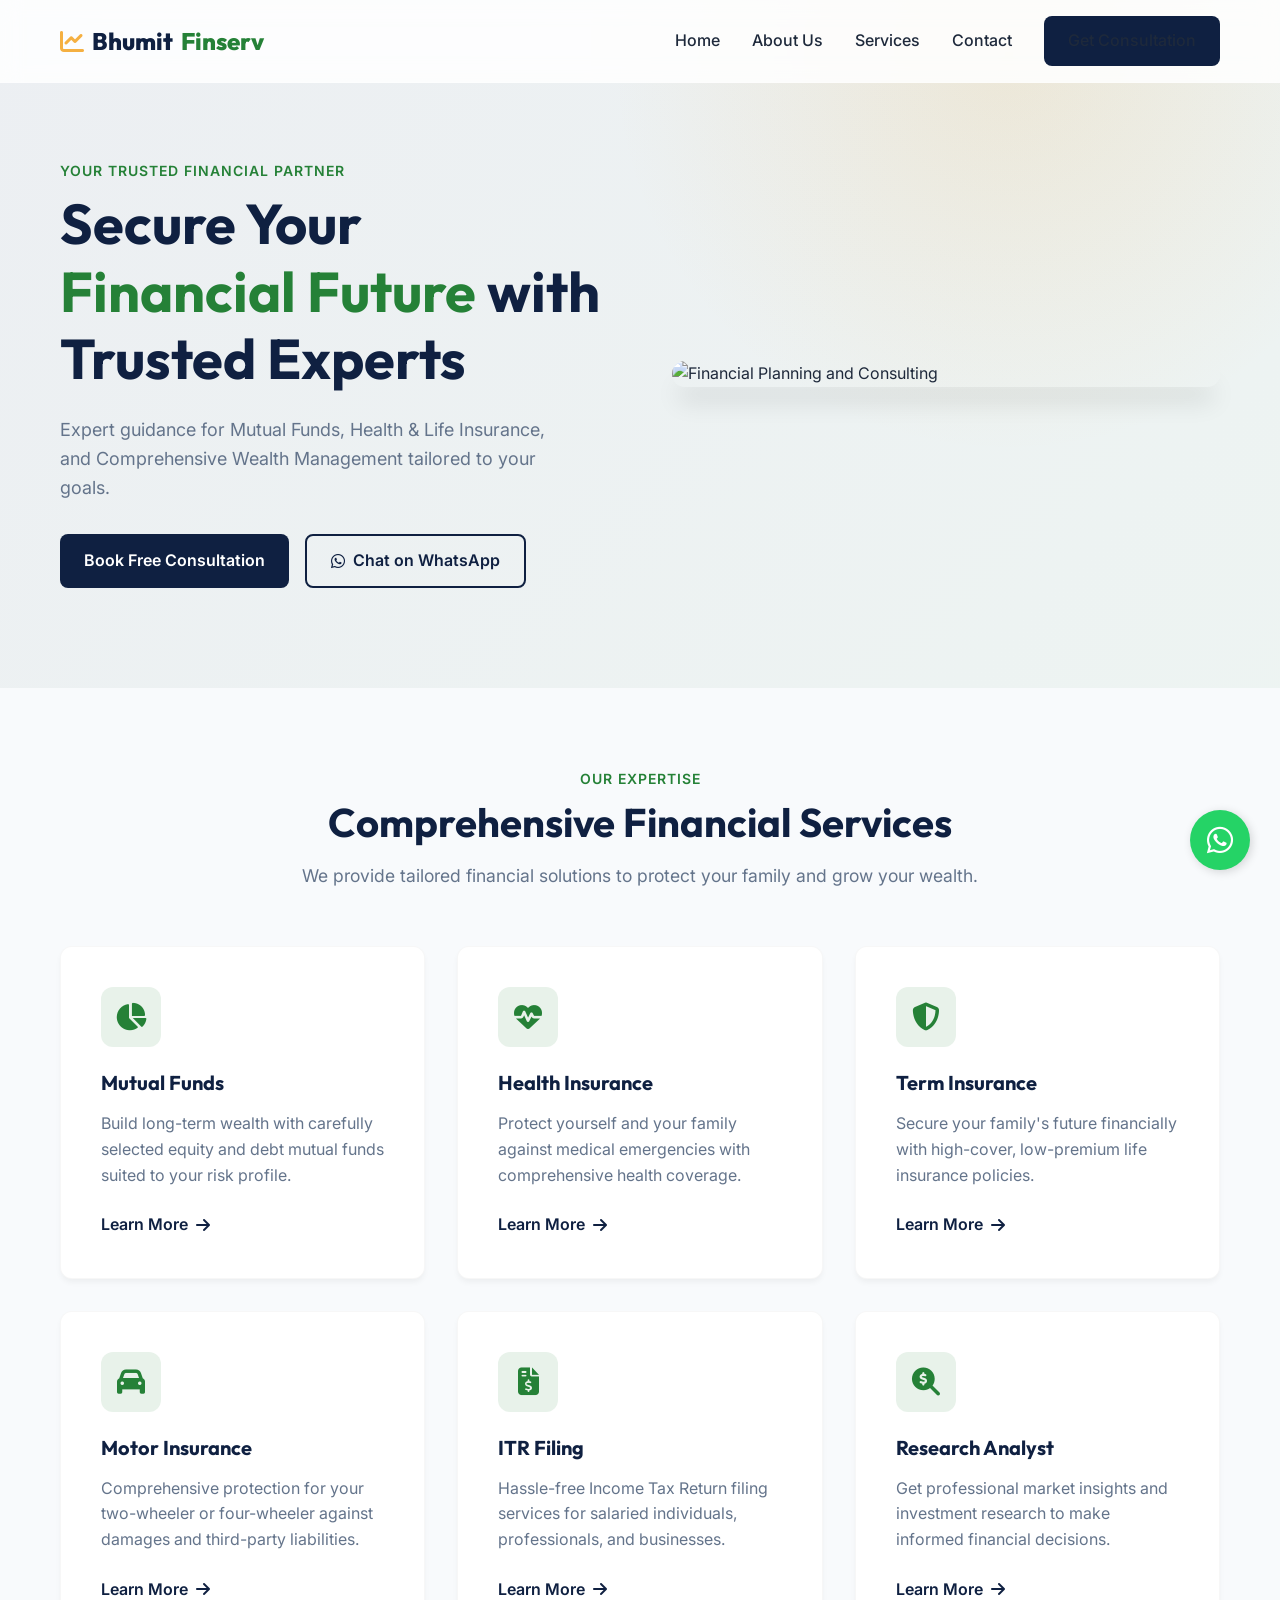
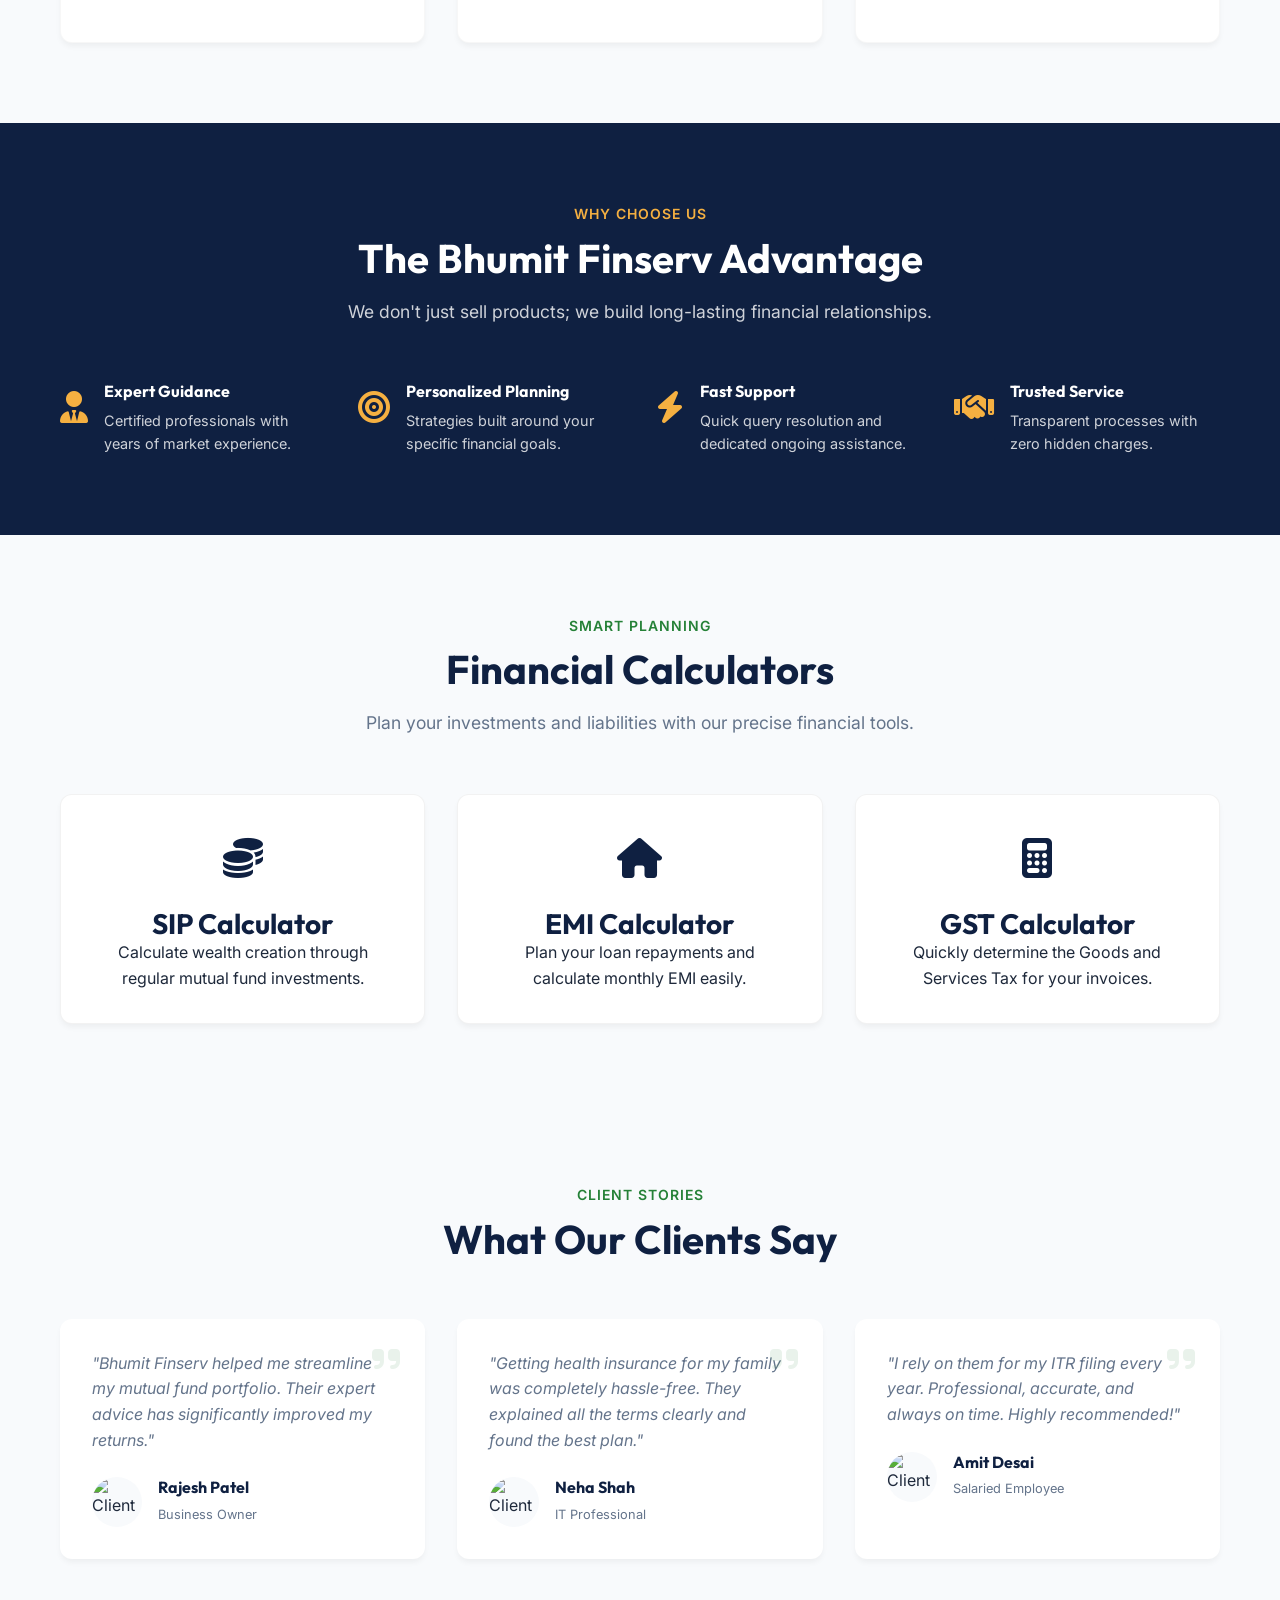
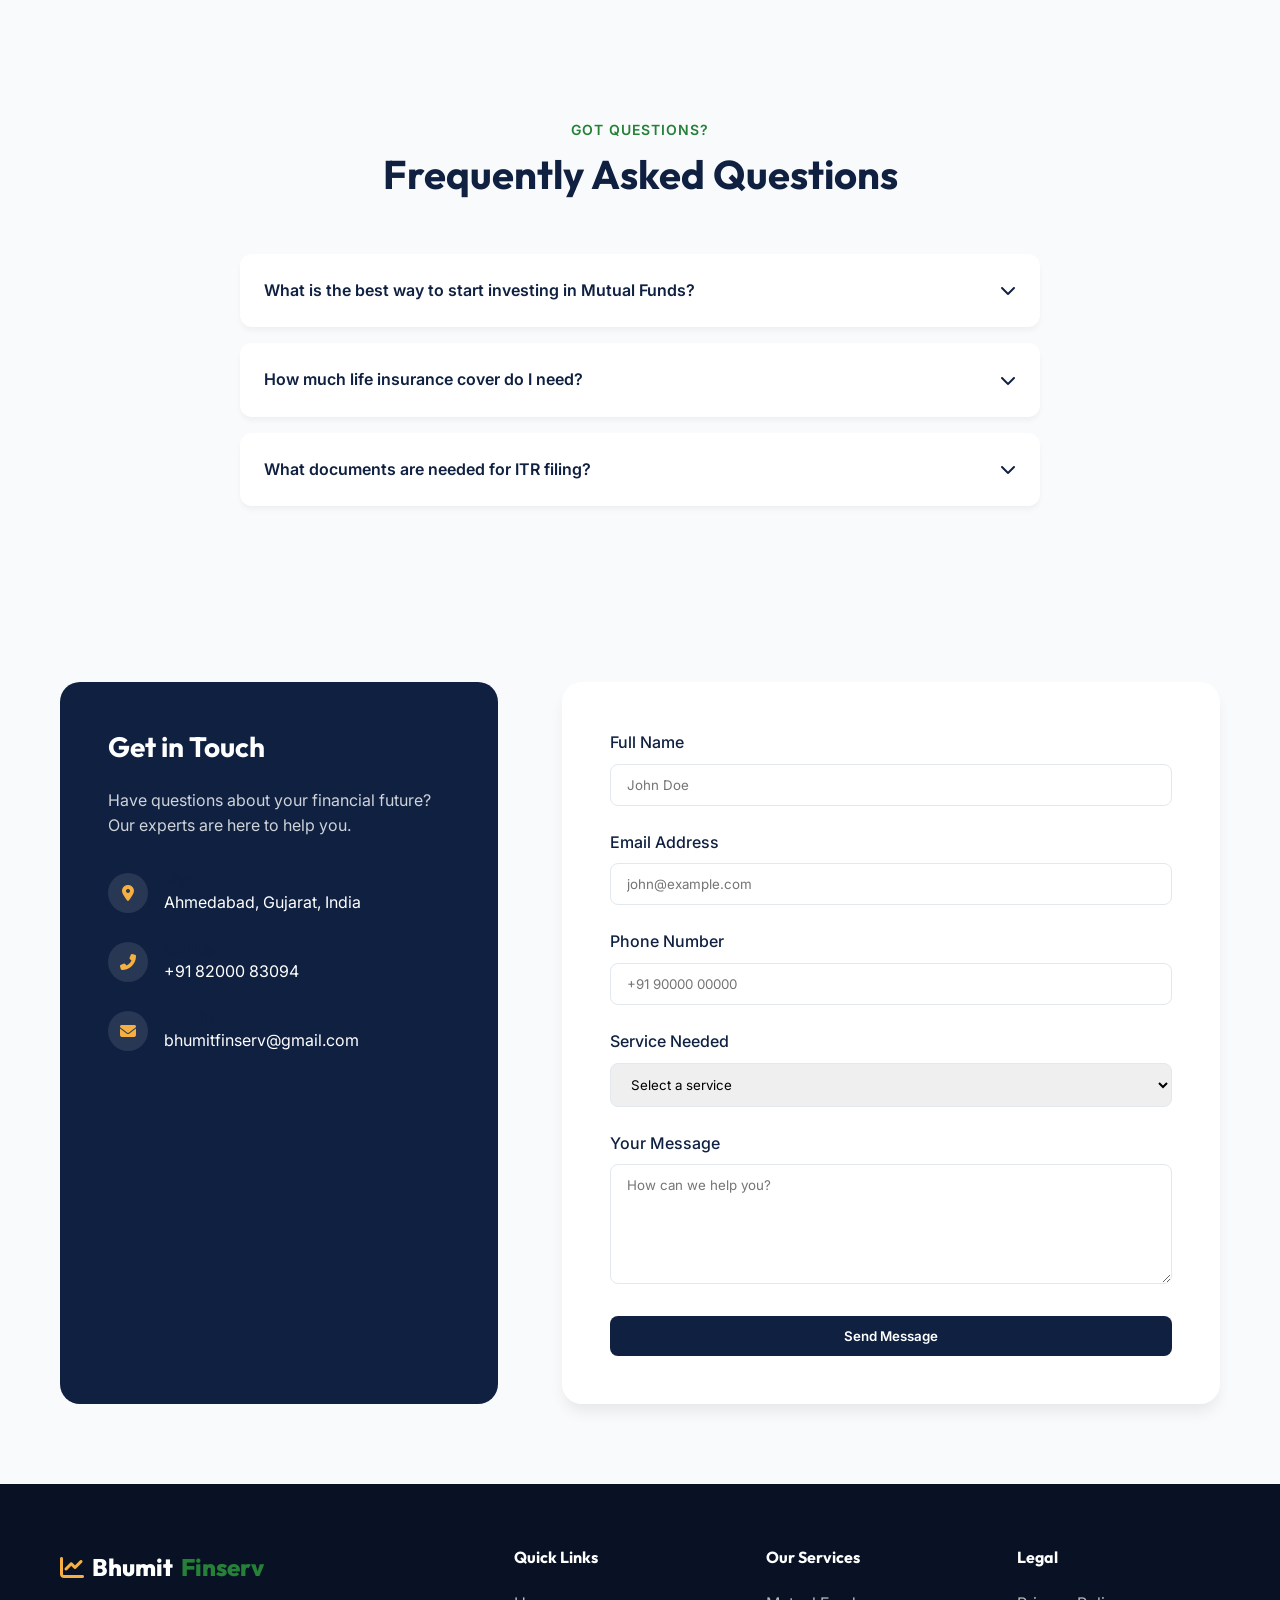
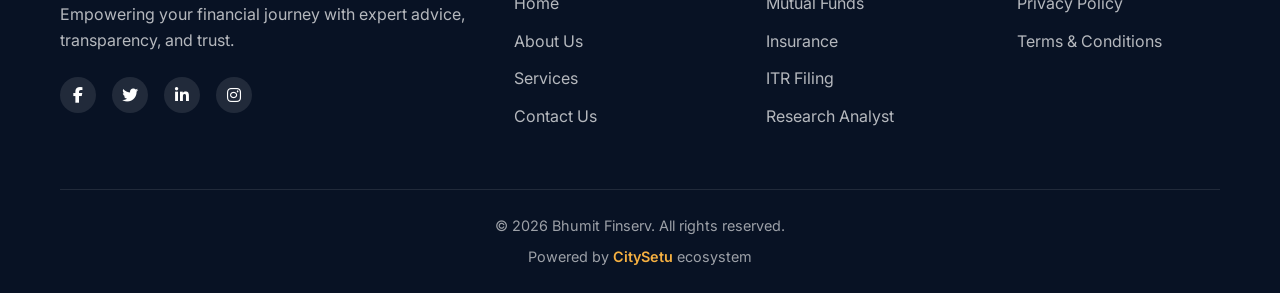
==== commit 927fe4a1: "Update footer social links and integrate Web3Forms for contact form" ====
--- a/index.html
+++ b/index.html
@@ -331,17 +331,22 @@
                 </div>
                 <div class="contact-form fade-in-up" style="transition-delay: 0.2s;">
                     <form id="contactForm">
+                        <input type="hidden" name="access_key" value="2ee6f148-eda1-45ec-9033-e7c0c8c932f0">
                         <div class="form-group">
                             <label for="name">Full Name</label>
-                            <input type="text" id="name" class="form-control" required placeholder="John Doe">
+                            <input type="text" id="name" name="name" class="form-control" required placeholder="John Doe">
+                        </div>
+                        <div class="form-group">
+                            <label for="email">Email Address</label>
+                            <input type="email" id="email" name="email" class="form-control" required placeholder="john@example.com">
                         </div>
                         <div class="form-group">
                             <label for="phone">Phone Number</label>
-                            <input type="tel" id="phone" class="form-control" required placeholder="+91 90000 00000">
+                            <input type="tel" id="phone" name="phone" class="form-control" required placeholder="+91 90000 00000">
                         </div>
                         <div class="form-group">
                             <label for="service">Service Needed</label>
-                            <select id="service" class="form-control" required>
+                            <select id="service" name="service" class="form-control" required>
                                 <option value="" disabled selected>Select a service</option>
                                 <option value="Mutual Funds">Mutual Funds</option>
                                 <option value="Health Insurance">Health Insurance</option>
@@ -352,7 +357,7 @@
                         </div>
                         <div class="form-group">
                             <label for="message">Your Message</label>
-                            <textarea id="message" class="form-control" required placeholder="How can we help you?"></textarea>
+                            <textarea id="message" name="message" class="form-control" required placeholder="How can we help you?"></textarea>
                         </div>
                         <button type="submit" class="btn btn-primary" style="width: 100%;">Send Message</button>
                     </form>
@@ -375,7 +380,7 @@
                         <a href="#"><i class="fab fa-facebook-f"></i></a>
                         <a href="#"><i class="fab fa-twitter"></i></a>
                         <a href="#"><i class="fab fa-linkedin-in"></i></a>
-                        <a href="#"><i class="fab fa-instagram"></i></a>
+                        <a href="https://www.instagram.com/bhumitfinserv.in/" target="_blank"><i class="fab fa-instagram"></i></a>
                     </div>
                 </div>
                 <div class="footer-links">
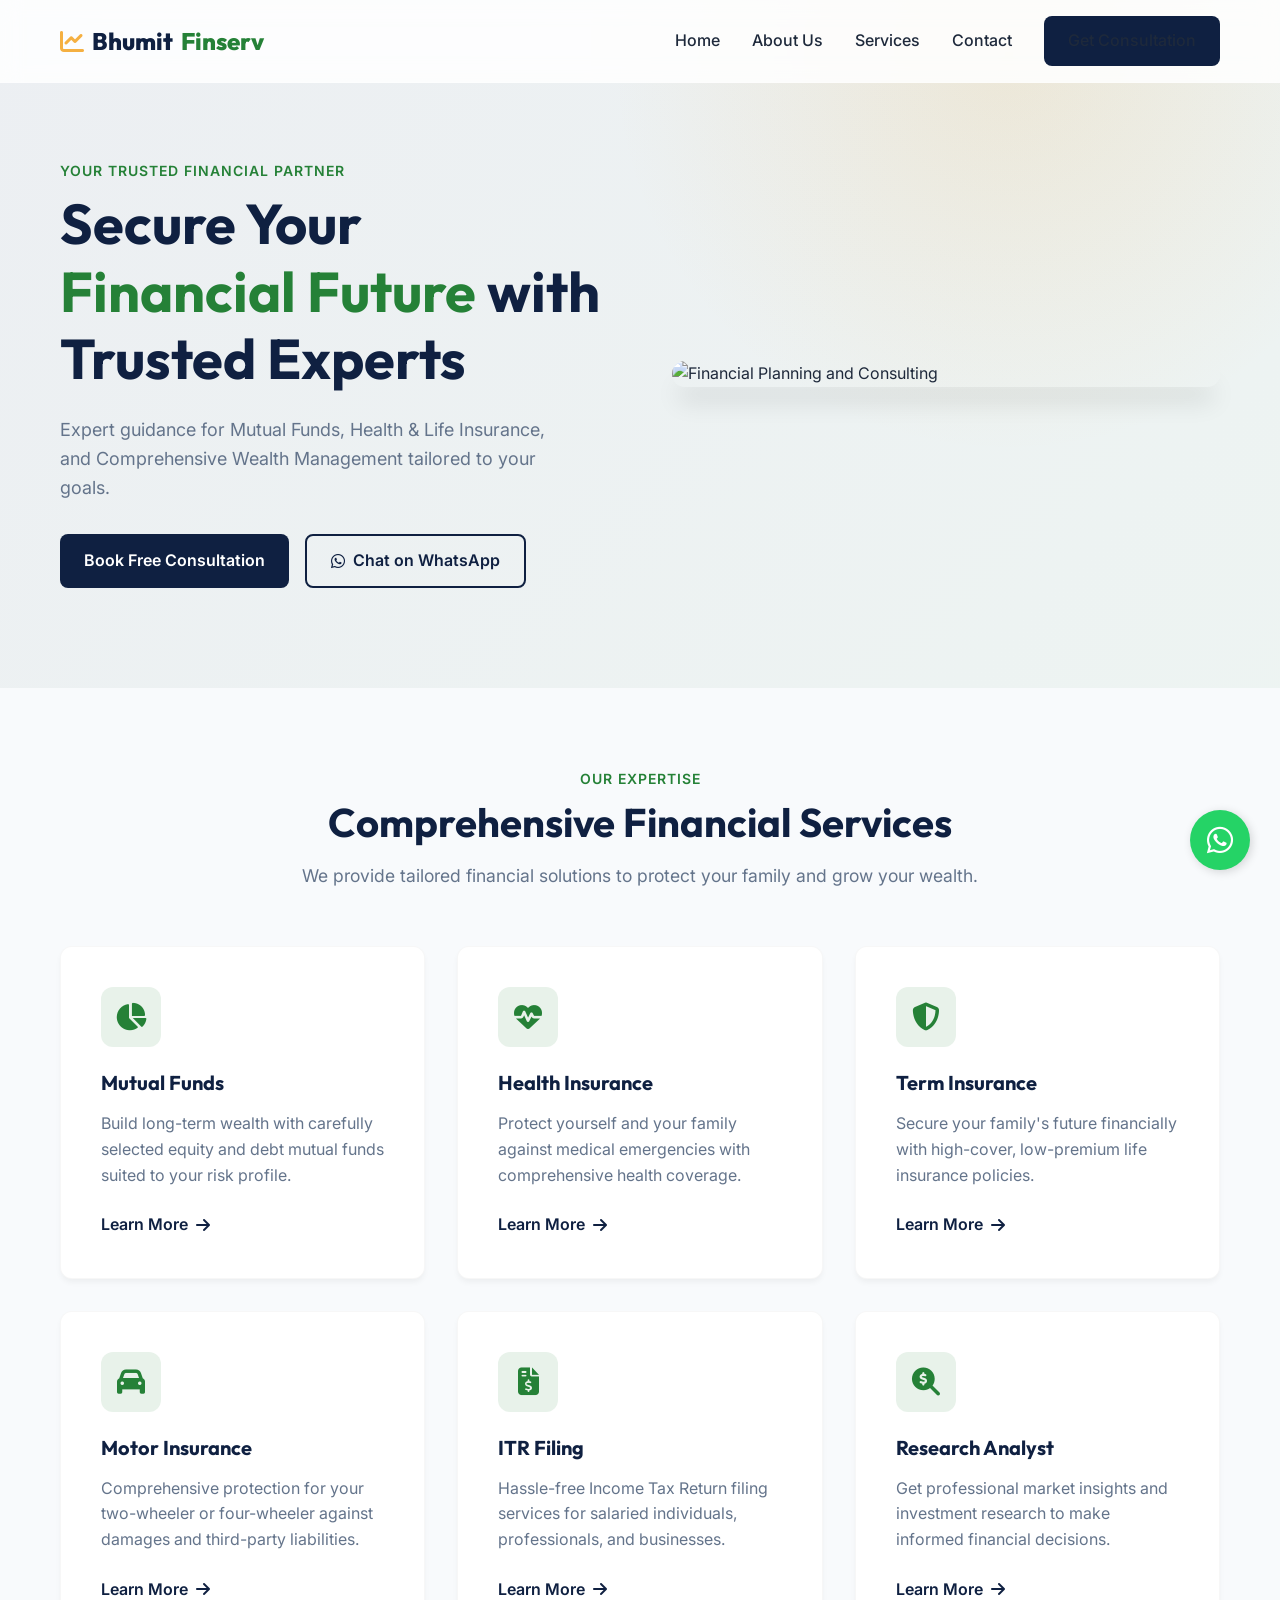
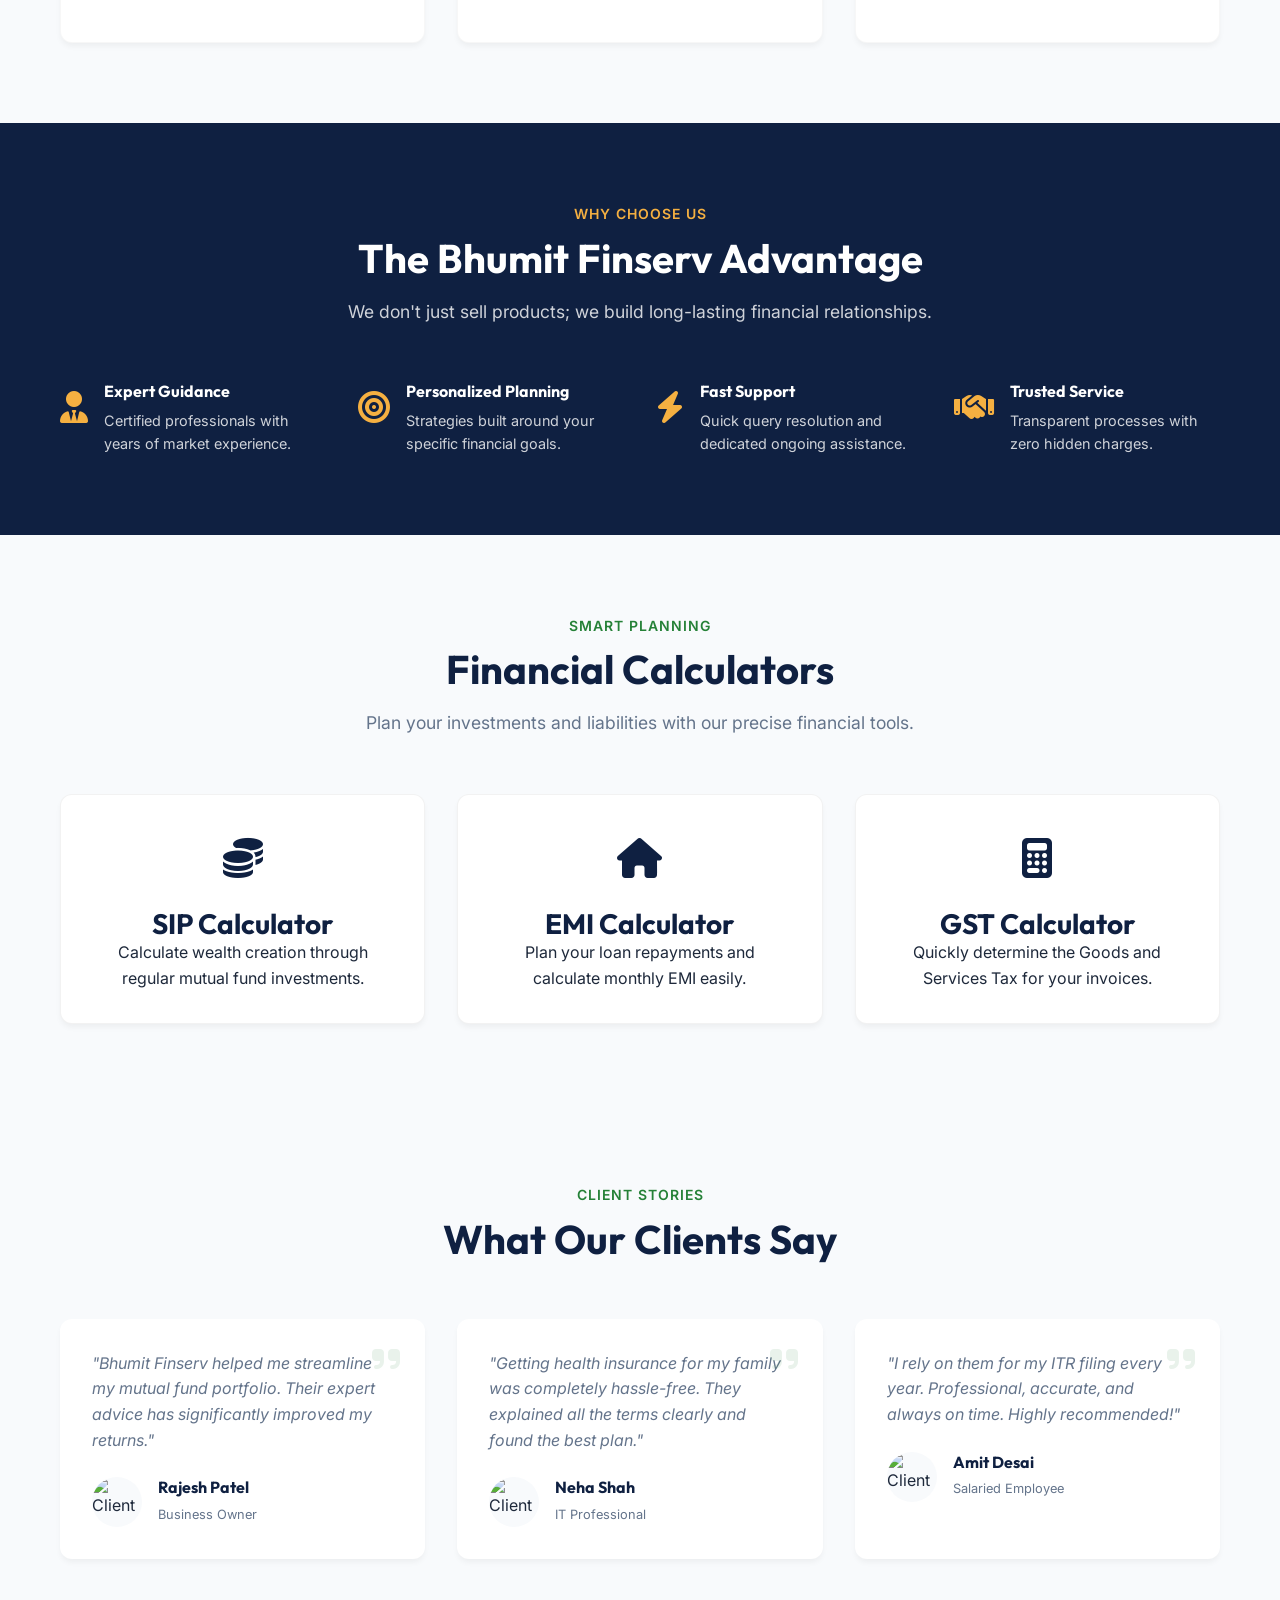
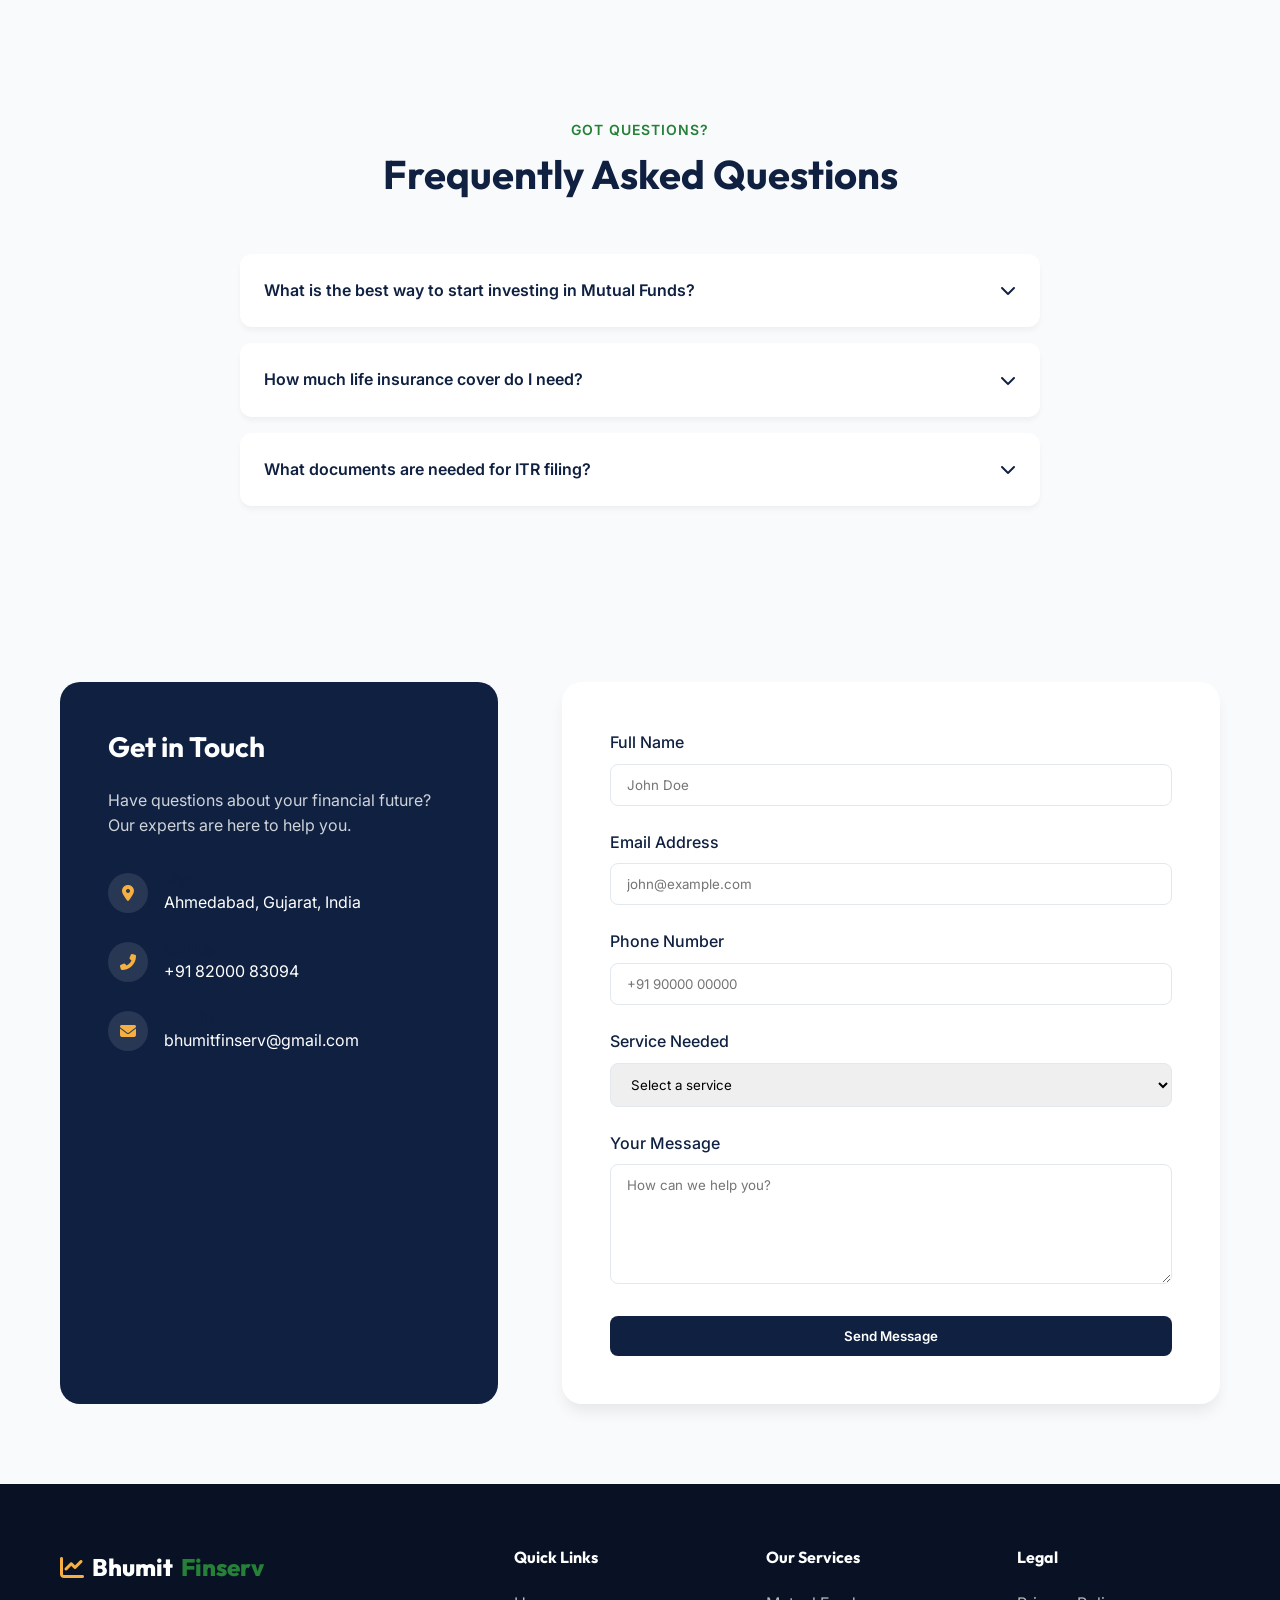
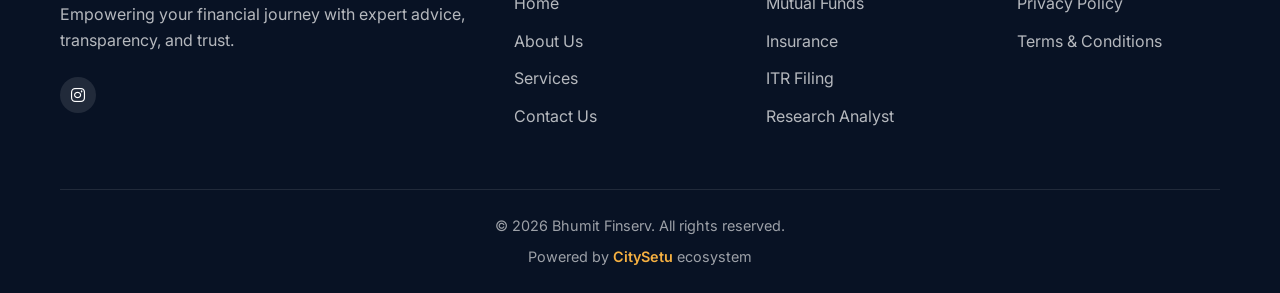
==== commit 4c8fe140: "Final SEO polish: added missing meta descriptions and cleaned up duplicate footer social links" ====
--- a/index.html
+++ b/index.html
@@ -1,29 +1,42 @@
 <!DOCTYPE html>
 <html lang="en">
+
 <head>
+    <link rel="icon" type="image/jpeg" href="assets/logo.jpg">
+
+
     <meta charset="UTF-8">
     <meta name="viewport" content="width=device-width, initial-scale=1.0">
     <title>Bhumit Finserv | Trusted Financial Planning & Insurance Services</title>
-    <meta name="description" content="Bhumit Finserv offers expert financial services including Mutual Funds, Health Insurance, Term Insurance, and ITR filing in Ahmedabad. Secure your financial future today.">
-    <meta name="keywords" content="Mutual Funds, Health Insurance, Term Insurance, Motor Insurance, ITR Filing, Research Analyst, Financial Advisor Ahmedabad">
-    
+    <meta name="description"
+        content="Bhumit Finserv offers expert financial services including Mutual Funds, Health Insurance, Term Insurance, and ITR filing in Ahmedabad. Secure your financial future today.">
+    <meta name="keywords"
+        content="Mutual Funds, Health Insurance, Term Insurance, Motor Insurance, ITR Filing, Research Analyst, Financial Advisor Ahmedabad">
+
     <!-- Open Graph Tags -->
     <meta property="og:title" content="Bhumit Finserv | Secure Your Financial Future">
-    <meta property="og:description" content="Expert financial planning, mutual funds, insurance, and ITR filing services tailored to your needs.">
+    <meta property="og:description"
+        content="Expert financial planning, mutual funds, insurance, and ITR filing services tailored to your needs.">
     <meta property="og:type" content="website">
     <meta property="og:url" content="https://bhumitfinserv.citysetu.in/">
-    
+    <meta name="twitter:card" content="summary_large_image">
+    <meta name="twitter:title" content="Bhumit Finserv | Trusted Financial Planning & Insurance">
+    <meta name="twitter:description"
+        content="Expert guidance for Mutual Funds, Insurance, ITR Filing & Wealth Management in Ahmedabad.">
+
     <!-- Canonical Tag -->
     <link rel="canonical" href="https://bhumitfinserv.citysetu.in/">
 
     <!-- Google Fonts -->
     <link rel="preconnect" href="https://fonts.googleapis.com">
     <link rel="preconnect" href="https://fonts.gstatic.com" crossorigin>
-    <link href="https://fonts.googleapis.com/css2?family=Inter:wght@300;400;500;600;700&family=Outfit:wght@500;600;700;800&display=swap" rel="stylesheet">
-    
+    <link
+        href="https://fonts.googleapis.com/css2?family=Inter:wght@300;400;500;600;700&family=Outfit:wght@500;600;700;800&display=swap"
+        rel="stylesheet">
+
     <!-- Font Awesome -->
     <link rel="stylesheet" href="https://cdnjs.cloudflare.com/ajax/libs/font-awesome/6.4.0/css/all.min.css">
-    
+
     <!-- Custom CSS -->
     <link rel="stylesheet" href="css/style.css">
 
@@ -33,7 +46,7 @@
       "@context": "https://schema.org",
       "@type": "FinancialService",
       "name": "Bhumit Finserv",
-      "image": "https://bhumitfinserv.citysetu.in/images/logo.png",
+      "image": "https://bhumitfinserv.citysetu.in/assets/logo.jpg",
       "url": "https://bhumitfinserv.citysetu.in",
       "telephone": "+918200083094",
       "address": {
@@ -48,6 +61,7 @@
     }
     </script>
 </head>
+
 <body>
 
     <!-- Navbar -->
@@ -76,7 +90,8 @@
             <div class="hero-text fade-in-up">
                 <span class="section-subtitle">Your Trusted Financial Partner</span>
                 <h1>Secure Your <span>Financial Future</span> with Trusted Experts</h1>
-                <p>Expert guidance for Mutual Funds, Health & Life Insurance, and Comprehensive Wealth Management tailored to your goals.</p>
+                <p>Expert guidance for Mutual Funds, Health & Life Insurance, and Comprehensive Wealth Management
+                    tailored to your goals.</p>
                 <div class="hero-btns">
                     <a href="#contact" class="btn btn-primary">Book Free Consultation</a>
                     <a href="https://wa.me/918200083094" class="btn btn-outline" target="_blank">
@@ -86,7 +101,8 @@
             </div>
             <div class="hero-image fade-in-up" style="transition-delay: 0.2s;">
                 <!-- Placeholder for Hero Image, you can replace with actual generated graphic -->
-                <img src="https://images.unsplash.com/photo-1556761175-5973dc0f32e7?ixlib=rb-4.0.3&auto=format&fit=crop&w=1632&q=80" alt="Financial Planning and Consulting" loading="lazy">
+                <img src="https://images.unsplash.com/photo-1556761175-5973dc0f32e7?ixlib=rb-4.0.3&auto=format&fit=crop&w=1632&q=80"
+                    alt="Financial Planning and Consulting" loading="lazy">
             </div>
         </div>
     </section>
@@ -104,43 +120,54 @@
                 <div class="service-card fade-in-up">
                     <div class="service-icon"><i class="fas fa-chart-pie"></i></div>
                     <h3>Mutual Funds</h3>
-                    <p>Build long-term wealth with carefully selected equity and debt mutual funds suited to your risk profile.</p>
-                    <a href="pages/mutual-funds.html" class="service-link">Learn More <i class="fas fa-arrow-right"></i></a>
+                    <p>Build long-term wealth with carefully selected equity and debt mutual funds suited to your risk
+                        profile.</p>
+                    <a href="pages/mutual-funds.html" class="service-link">Learn More <i
+                            class="fas fa-arrow-right"></i></a>
                 </div>
                 <!-- Health Insurance -->
                 <div class="service-card fade-in-up" style="transition-delay: 0.1s;">
                     <div class="service-icon"><i class="fas fa-heartbeat"></i></div>
                     <h3>Health Insurance</h3>
-                    <p>Protect yourself and your family against medical emergencies with comprehensive health coverage.</p>
-                    <a href="pages/insurance.html" class="service-link">Learn More <i class="fas fa-arrow-right"></i></a>
+                    <p>Protect yourself and your family against medical emergencies with comprehensive health coverage.
+                    </p>
+                    <a href="pages/insurance.html" class="service-link">Learn More <i
+                            class="fas fa-arrow-right"></i></a>
                 </div>
                 <!-- Term Insurance -->
                 <div class="service-card fade-in-up" style="transition-delay: 0.2s;">
                     <div class="service-icon"><i class="fas fa-shield-alt"></i></div>
                     <h3>Term Insurance</h3>
                     <p>Secure your family's future financially with high-cover, low-premium life insurance policies.</p>
-                    <a href="pages/insurance.html" class="service-link">Learn More <i class="fas fa-arrow-right"></i></a>
+                    <a href="pages/insurance.html" class="service-link">Learn More <i
+                            class="fas fa-arrow-right"></i></a>
                 </div>
                 <!-- Motor Insurance -->
                 <div class="service-card fade-in-up">
                     <div class="service-icon"><i class="fas fa-car"></i></div>
                     <h3>Motor Insurance</h3>
-                    <p>Comprehensive protection for your two-wheeler or four-wheeler against damages and third-party liabilities.</p>
-                    <a href="pages/insurance.html" class="service-link">Learn More <i class="fas fa-arrow-right"></i></a>
+                    <p>Comprehensive protection for your two-wheeler or four-wheeler against damages and third-party
+                        liabilities.</p>
+                    <a href="pages/insurance.html" class="service-link">Learn More <i
+                            class="fas fa-arrow-right"></i></a>
                 </div>
                 <!-- ITR Filing -->
                 <div class="service-card fade-in-up" style="transition-delay: 0.1s;">
                     <div class="service-icon"><i class="fas fa-file-invoice-dollar"></i></div>
                     <h3>ITR Filing</h3>
-                    <p>Hassle-free Income Tax Return filing services for salaried individuals, professionals, and businesses.</p>
-                    <a href="pages/itr-filing.html" class="service-link">Learn More <i class="fas fa-arrow-right"></i></a>
+                    <p>Hassle-free Income Tax Return filing services for salaried individuals, professionals, and
+                        businesses.</p>
+                    <a href="pages/itr-filing.html" class="service-link">Learn More <i
+                            class="fas fa-arrow-right"></i></a>
                 </div>
                 <!-- Research Analyst -->
                 <div class="service-card fade-in-up" style="transition-delay: 0.2s;">
                     <div class="service-icon"><i class="fas fa-search-dollar"></i></div>
                     <h3>Research Analyst</h3>
-                    <p>Get professional market insights and investment research to make informed financial decisions.</p>
-                    <a href="pages/research-analyst.html" class="service-link">Learn More <i class="fas fa-arrow-right"></i></a>
+                    <p>Get professional market insights and investment research to make informed financial decisions.
+                    </p>
+                    <a href="pages/research-analyst.html" class="service-link">Learn More <i
+                            class="fas fa-arrow-right"></i></a>
                 </div>
             </div>
         </div>
@@ -201,12 +228,14 @@
                     <h3>SIP Calculator</h3>
                     <p class="text-muted">Calculate wealth creation through regular mutual fund investments.</p>
                 </a>
-                <a href="https://citysetu.in/emi-calculator.html" target="_blank" class="tools-card fade-in-up" style="transition-delay: 0.1s;">
+                <a href="https://citysetu.in/emi-calculator.html" target="_blank" class="tools-card fade-in-up"
+                    style="transition-delay: 0.1s;">
                     <div class="tools-icon"><i class="fas fa-home"></i></div>
                     <h3>EMI Calculator</h3>
                     <p class="text-muted">Plan your loan repayments and calculate monthly EMI easily.</p>
                 </a>
-                <a href="https://citysetu.in/gst-calculator.html" target="_blank" class="tools-card fade-in-up" style="transition-delay: 0.2s;">
+                <a href="https://citysetu.in/gst-calculator.html" target="_blank" class="tools-card fade-in-up"
+                    style="transition-delay: 0.2s;">
                     <div class="tools-icon"><i class="fas fa-calculator"></i></div>
                     <h3>GST Calculator</h3>
                     <p class="text-muted">Quickly determine the Goods and Services Tax for your invoices.</p>
@@ -225,9 +254,11 @@
             <div class="grid">
                 <div class="testimonial-card fade-in-up">
                     <i class="fas fa-quote-right quote-icon"></i>
-                    <p class="testimonial-text">"Bhumit Finserv helped me streamline my mutual fund portfolio. Their expert advice has significantly improved my returns."</p>
+                    <p class="testimonial-text">"Bhumit Finserv helped me streamline my mutual fund portfolio. Their
+                        expert advice has significantly improved my returns."</p>
                     <div class="client-info">
-                        <img src="https://ui-avatars.com/api/?name=Rajesh+Patel&background=0A2540&color=fff" alt="Client" class="client-img">
+                        <img src="https://ui-avatars.com/api/?name=Rajesh+Patel&background=0A2540&color=fff"
+                            alt="Client" class="client-img">
                         <div class="client-name">
                             <h4>Rajesh Patel</h4>
                             <span>Business Owner</span>
@@ -236,9 +267,11 @@
                 </div>
                 <div class="testimonial-card fade-in-up" style="transition-delay: 0.1s;">
                     <i class="fas fa-quote-right quote-icon"></i>
-                    <p class="testimonial-text">"Getting health insurance for my family was completely hassle-free. They explained all the terms clearly and found the best plan."</p>
+                    <p class="testimonial-text">"Getting health insurance for my family was completely hassle-free. They
+                        explained all the terms clearly and found the best plan."</p>
                     <div class="client-info">
-                        <img src="https://ui-avatars.com/api/?name=Neha+Shah&background=2E8540&color=fff" alt="Client" class="client-img">
+                        <img src="https://ui-avatars.com/api/?name=Neha+Shah&background=2E8540&color=fff" alt="Client"
+                            class="client-img">
                         <div class="client-name">
                             <h4>Neha Shah</h4>
                             <span>IT Professional</span>
@@ -247,9 +280,11 @@
                 </div>
                 <div class="testimonial-card fade-in-up" style="transition-delay: 0.2s;">
                     <i class="fas fa-quote-right quote-icon"></i>
-                    <p class="testimonial-text">"I rely on them for my ITR filing every year. Professional, accurate, and always on time. Highly recommended!"</p>
+                    <p class="testimonial-text">"I rely on them for my ITR filing every year. Professional, accurate,
+                        and always on time. Highly recommended!"</p>
                     <div class="client-info">
-                        <img src="https://ui-avatars.com/api/?name=Amit+Desai&background=F6AD55&color=fff" alt="Client" class="client-img">
+                        <img src="https://ui-avatars.com/api/?name=Amit+Desai&background=F6AD55&color=fff" alt="Client"
+                            class="client-img">
                         <div class="client-name">
                             <h4>Amit Desai</h4>
                             <span>Salaried Employee</span>
@@ -274,7 +309,9 @@
                         <i class="fas fa-chevron-down"></i>
                     </div>
                     <div class="faq-answer">
-                        <p>The best way to start is through a Systematic Investment Plan (SIP). It allows you to invest small amounts regularly, building wealth over time while benefiting from rupee cost averaging.</p>
+                        <p>The best way to start is through a Systematic Investment Plan (SIP). It allows you to invest
+                            small amounts regularly, building wealth over time while benefiting from rupee cost
+                            averaging.</p>
                     </div>
                 </div>
                 <div class="faq-item fade-in-up" style="transition-delay: 0.1s;">
@@ -283,7 +320,8 @@
                         <i class="fas fa-chevron-down"></i>
                     </div>
                     <div class="faq-answer">
-                        <p>A general rule of thumb is to have a term insurance cover that is 10 to 15 times your annual income, plus any outstanding debts or future major expenses like children's education.</p>
+                        <p>A general rule of thumb is to have a term insurance cover that is 10 to 15 times your annual
+                            income, plus any outstanding debts or future major expenses like children's education.</p>
                     </div>
                 </div>
                 <div class="faq-item fade-in-up" style="transition-delay: 0.2s;">
@@ -292,7 +330,8 @@
                         <i class="fas fa-chevron-down"></i>
                     </div>
                     <div class="faq-answer">
-                        <p>Typically, you need your PAN card, Aadhaar card, Form 16 (for salaried), bank statements, and investment proofs (for deductions under 80C, 80D, etc.).</p>
+                        <p>Typically, you need your PAN card, Aadhaar card, Form 16 (for salaried), bank statements, and
+                            investment proofs (for deductions under 80C, 80D, etc.).</p>
                     </div>
                 </div>
             </div>
@@ -306,7 +345,7 @@
                 <div class="contact-info fade-in-up">
                     <h3>Get in Touch</h3>
                     <p>Have questions about your financial future? Our experts are here to help you.</p>
-                    
+
                     <div class="info-item">
                         <div class="info-icon"><i class="fas fa-map-marker-alt"></i></div>
                         <div>
@@ -334,15 +373,18 @@
                         <input type="hidden" name="access_key" value="2ee6f148-eda1-45ec-9033-e7c0c8c932f0">
                         <div class="form-group">
                             <label for="name">Full Name</label>
-                            <input type="text" id="name" name="name" class="form-control" required placeholder="John Doe">
+                            <input type="text" id="name" name="name" class="form-control" required
+                                placeholder="John Doe">
                         </div>
                         <div class="form-group">
                             <label for="email">Email Address</label>
-                            <input type="email" id="email" name="email" class="form-control" required placeholder="john@example.com">
+                            <input type="email" id="email" name="email" class="form-control" required
+                                placeholder="john@example.com">
                         </div>
                         <div class="form-group">
                             <label for="phone">Phone Number</label>
-                            <input type="tel" id="phone" name="phone" class="form-control" required placeholder="+91 90000 00000">
+                            <input type="tel" id="phone" name="phone" class="form-control" required
+                                placeholder="+91 90000 00000">
                         </div>
                         <div class="form-group">
                             <label for="service">Service Needed</label>
@@ -357,7 +399,8 @@
                         </div>
                         <div class="form-group">
                             <label for="message">Your Message</label>
-                            <textarea id="message" name="message" class="form-control" required placeholder="How can we help you?"></textarea>
+                            <textarea id="message" name="message" class="form-control" required
+                                placeholder="How can we help you?"></textarea>
                         </div>
                         <button type="submit" class="btn btn-primary" style="width: 100%;">Send Message</button>
                     </form>
@@ -377,10 +420,8 @@
                     </a>
                     <p>Empowering your financial journey with expert advice, transparency, and trust.</p>
                     <div class="footer-social">
-                        <a href="#"><i class="fab fa-facebook-f"></i></a>
-                        <a href="#"><i class="fab fa-twitter"></i></a>
-                        <a href="#"><i class="fab fa-linkedin-in"></i></a>
-                        <a href="https://www.instagram.com/bhumitfinserv.in/" target="_blank"><i class="fab fa-instagram"></i></a>
+                        <a href="https://www.instagram.com/bhumitfinserv.in/" target="_blank"
+                            aria-label="Follow on Instagram"><i class="fab fa-instagram"></i></a>
                     </div>
                 </div>
                 <div class="footer-links">
@@ -411,7 +452,8 @@
             </div>
             <div class="footer-bottom">
                 <p>&copy; 2026 Bhumit Finserv. All rights reserved.</p>
-                <p>Powered by <a href="https://citysetu.in" target="_blank" class="powered-by">CitySetu</a> ecosystem</p>
+                <p>Powered by <a href="https://citysetu.in" target="_blank" class="powered-by">CitySetu</a> ecosystem
+                </p>
             </div>
         </div>
     </footer>
@@ -424,4 +466,5 @@
     <!-- Main JS -->
     <script src="js/main.js"></script>
 </body>
-</html>
+
+</html>
